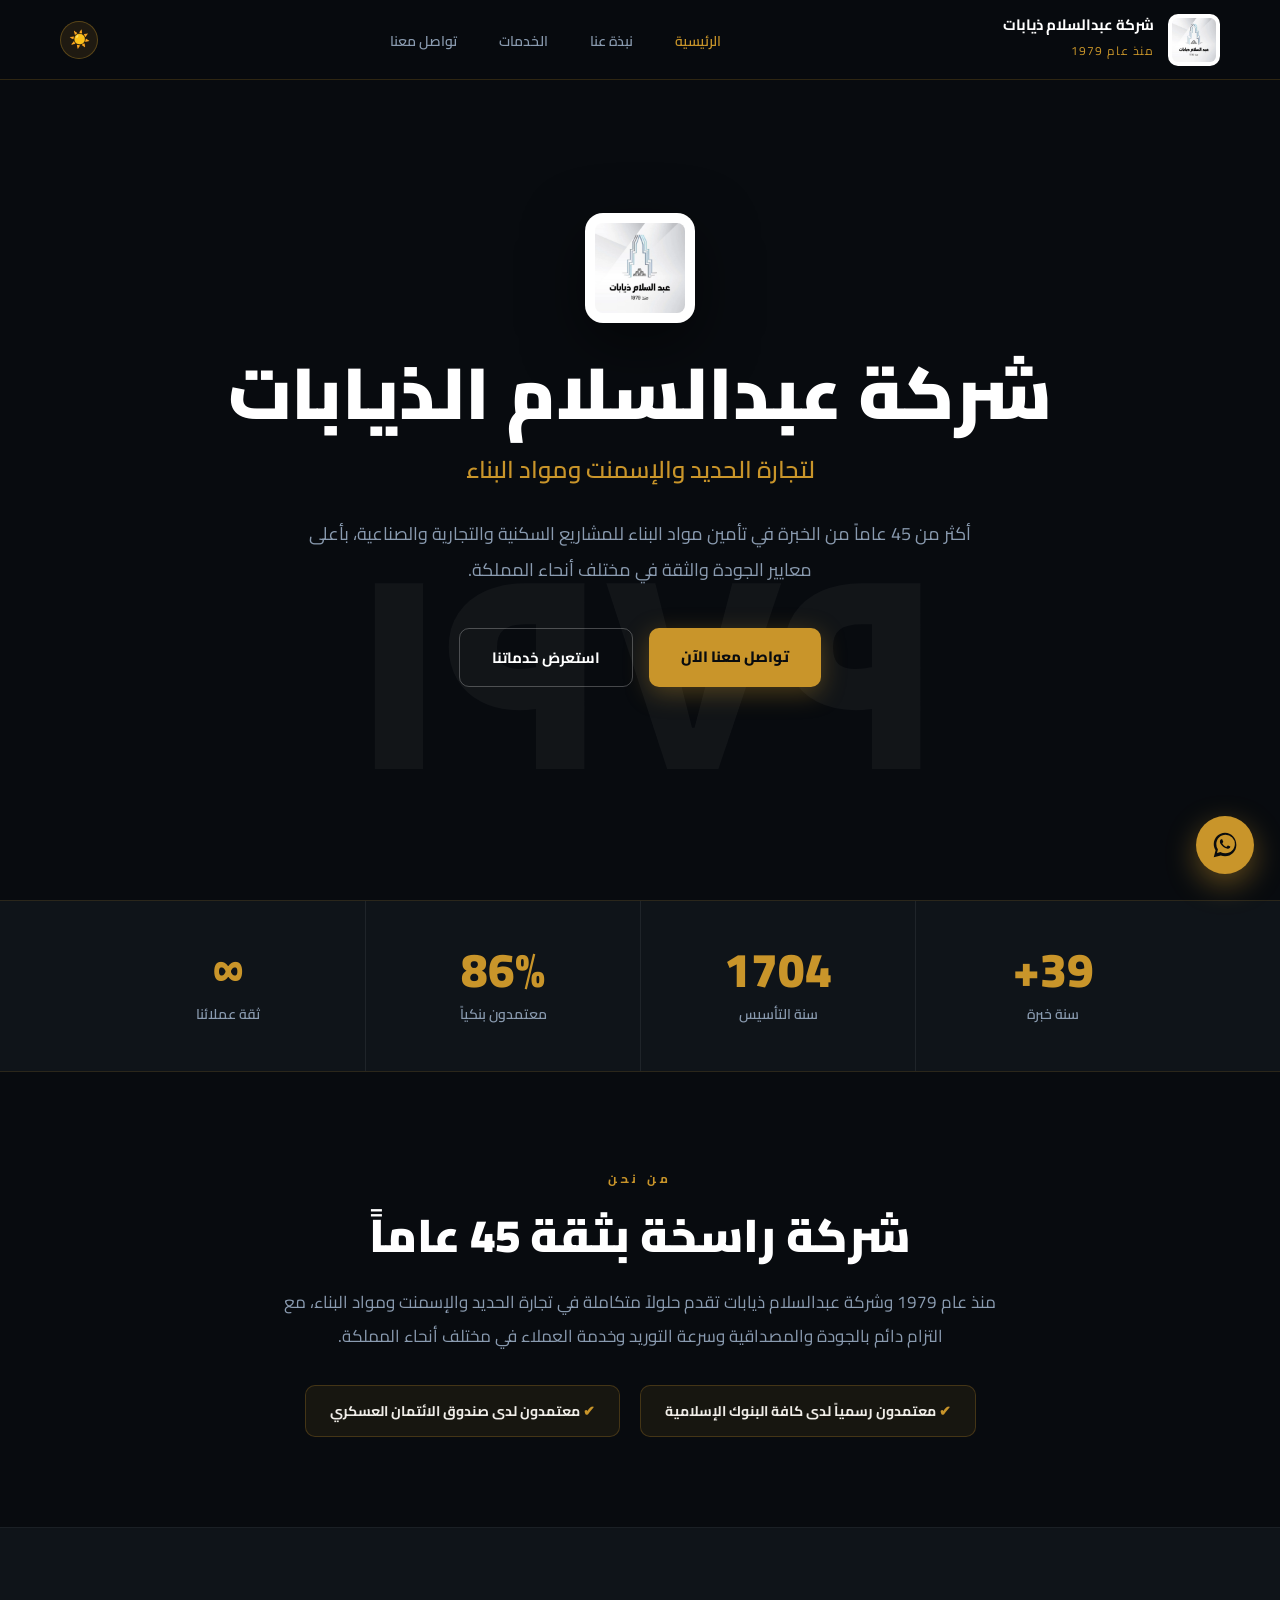
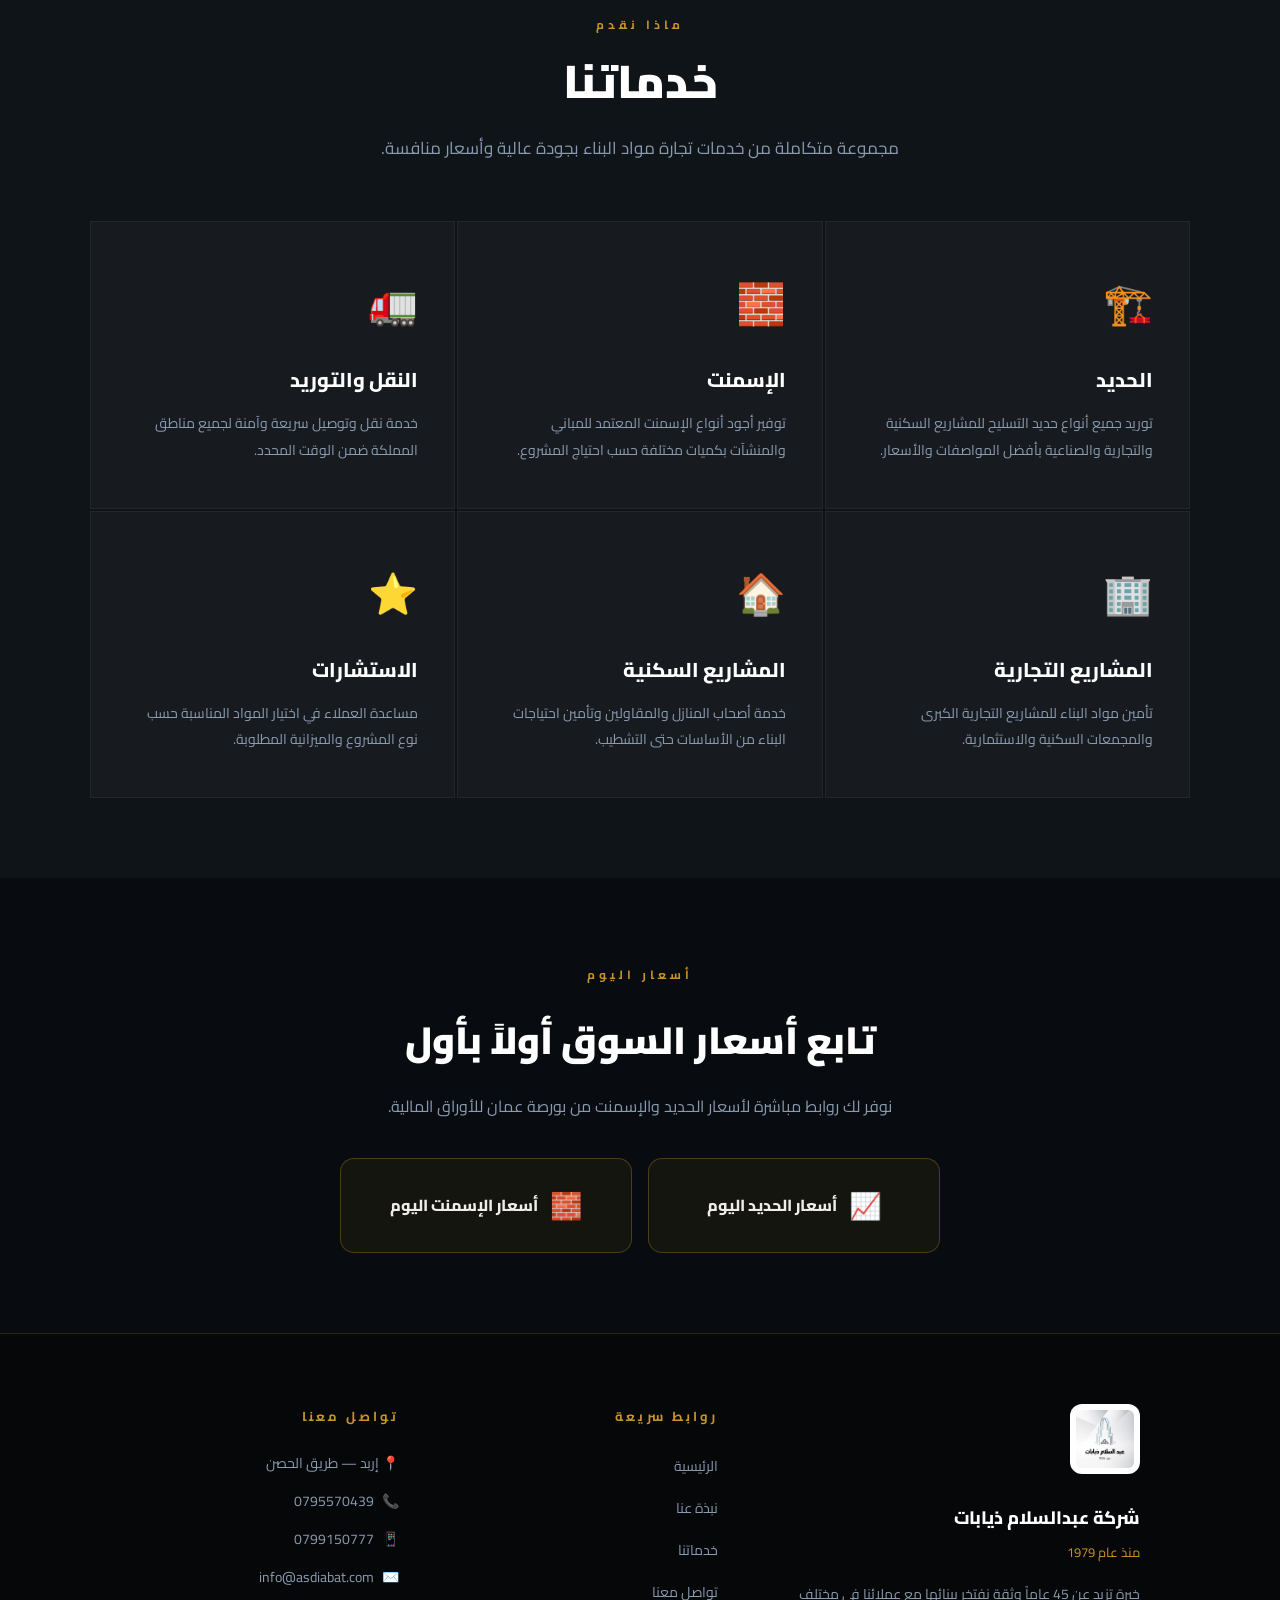
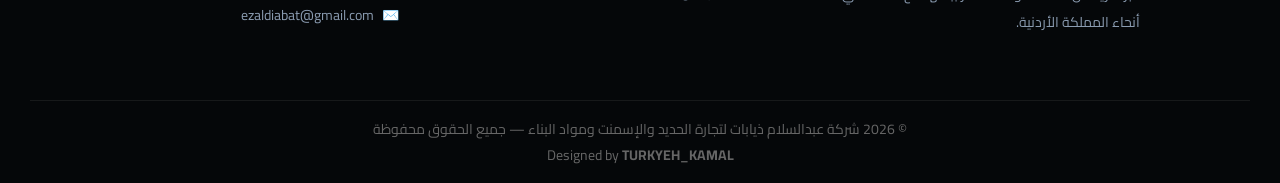
==== index.html @ f7966c8a "Update index.html" ====
<!DOCTYPE html>
<html lang="ar" dir="rtl">
<head>
  <meta charset="UTF-8">
<meta name="viewport" content="width=device-width, initial-scale=1.0">
<title>شركة عبدالسلام الذيابات لمواد البناء | إربد - الأردن</title>
<link href="https://fonts.googleapis.com/css2?family=Cairo:wght@400;600;700;900&display=swap" rel="stylesheet">

<style>
*, *::before, *::after {
  margin: 0; padding: 0; box-sizing: border-box;
}

:root {
  --black:   #080b0f;
  --dark:    #0f1419;
  --gold:    #c9952a;
  --gold-lt: #e0b44a;
  --steel:   #8a9bb0;
  --offwhite:#f0ede8;
  --white:   #ffffff;
}

html { scroll-behavior: smooth; }

body {
  background: var(--black);
  color: var(--offwhite);
  font-family: 'Cairo', Tahoma, sans-serif;
  overflow-x: hidden;
}

/* ─── NAVBAR ─── */
nav {
  position: fixed;
  top: 0; left: 0; right: 0;
  z-index: 100;
  display: flex;
  align-items: center;
  justify-content: space-between;
  padding: 0 60px;
  height: 80px;
  background: var(--nav-bg);
  backdrop-filter: blur(12px);
  border-bottom: 1px solid rgba(201,149,42,0.2);
  transition: background .3s;
}

.logo-wrap {
  display: flex;
  align-items: center;
  gap: 14px;
}

.logo-wrap img {
  width: 52px; height: 52px;
  border-radius: 10px;
  background: white;
  padding: 4px;
  object-fit: contain;
}

.logo-text h3 {
  font-size: 15px;
  font-weight: 700;
  color: var(--white);
  line-height: 1.2;
}

.logo-text span {
  font-size: 12px;
  color: var(--gold);
  letter-spacing: 1px;
}

.nav-menu {
  list-style: none;
  display: flex;
  gap: 6px;
}

.nav-menu a {
  color: var(--steel);
  text-decoration: none;
  font-size: 14px;
  font-weight: 600;
  padding: 8px 18px;
  border-radius: 6px;
  transition: .25s;
}

.nav-menu a:hover {
  color: var(--white);
  background: rgba(201,149,42,0.15);
}

/* ─── MOBILE NAV ─── */
@media (max-width: 900px) {
  nav {
    padding: 0 16px;
    height: 64px;
    flex-wrap: wrap;
    height: auto;
    padding-top: 10px;
    padding-bottom: 10px;
    gap: 0;
  }

  .logo-wrap img {
    width: 40px; height: 40px;
  }

  .logo-text h3 { font-size: 13px; }
  .logo-text span { font-size: 10px; }

  .nav-menu {
    width: 100%;
    display: flex;
    justify-content: center;
    gap: 0;
    padding: 8px 0 4px;
    border-top: 1px solid rgba(201,149,42,0.12);
    margin-top: 8px;
  }

  .nav-menu li {
    flex: 1;
    text-align: center;
  }

  .nav-menu a {
    display: block;
    font-size: 12px;
    font-weight: 700;
    padding: 7px 4px;
    border-radius: 8px;
    color: var(--steel);
  }

  .nav-menu a:hover,
  .nav-menu a.active {
    color: var(--gold);
    background: rgba(201,149,42,0.1);
  }
}

/* ─── HERO ─── */
.hero {
  position: relative;
  height: 100vh;
  min-height: 650px;
  display: flex;
  align-items: center;
  justify-content: center;
  text-align: center;
  overflow: hidden;
}

.hero-video {
  position: absolute;
  inset: 0;
  width: 100%; height: 100%;
  object-fit: cover;
  z-index: 1;
  pointer-events: none;
  filter: brightness(.45) saturate(.6);
}

.hero-overlay {
  position: absolute;
  inset: 0;
  z-index: 2;
  background:
    linear-gradient(to top, var(--black) 0%, transparent 45%),
    linear-gradient(to bottom, rgba(8,11,15,.5) 0%, transparent 30%);
}

.hero-watermark {
  position: absolute;
  z-index: 2;
  font-size: clamp(140px, 22vw, 320px);
  font-weight: 900;
  color: rgba(255,255,255,0.04);
  letter-spacing: -10px;
  user-select: none;
  bottom: -30px;
  left: 50%;
  transform: translateX(-50%);
  white-space: nowrap;
}

.hero-content {
  position: relative;
  z-index: 3;
  padding: 20px;
  max-width: 900px;
}

.hero-badge {
  display: inline-block;
  background: rgba(201,149,42,0.15);
  border: 1px solid rgba(201,149,42,0.4);
  color: var(--gold);
  font-size: 13px;
  font-weight: 700;
  letter-spacing: 3px;
  padding: 7px 22px;
  border-radius: 30px;
  margin-bottom: 28px;
  text-transform: uppercase;
}

.hero-logo {
  width: 110px;
  background: white;
  border-radius: 18px;
  padding: 10px;
  margin: 0 auto 30px;
  display: block;
  box-shadow: 0 20px 60px rgba(0,0,0,.5);
}

.hero h1 {
  font-size: clamp(36px, 6vw, 72px);
  font-weight: 900;
  color: var(--white);
  line-height: 1.1;
  margin-bottom: 14px;
}

.hero h2 {
  font-size: clamp(16px, 2.5vw, 24px);
  font-weight: 600;
  color: var(--gold);
  margin-bottom: 24px;
}

.hero p {
  font-size: clamp(15px, 1.8vw, 18px);
  line-height: 2;
  color: var(--steel);
  max-width: 680px;
  margin: 0 auto 40px;
}

.hero-btns {
  display: flex;
  justify-content: center;
  gap: 16px;
  flex-wrap: wrap;
}

.btn-primary {
  background: var(--gold);
  color: var(--black);
  text-decoration: none;
  font-size: 15px;
  font-weight: 800;
  padding: 14px 32px;
  border-radius: 10px;
  transition: .25s;
  box-shadow: 0 6px 24px rgba(201,149,42,.35);
}

.btn-primary:hover {
  background: var(--gold-lt);
  transform: translateY(-2px);
  box-shadow: 0 10px 32px rgba(201,149,42,.5);
}

.btn-outline {
  background: transparent;
  color: var(--white);
  border: 1.5px solid rgba(255,255,255,.25);
  text-decoration: none;
  font-size: 15px;
  font-weight: 700;
  padding: 14px 32px;
  border-radius: 10px;
  transition: .25s;
}

.btn-outline:hover {
  border-color: var(--gold);
  color: var(--gold);
  transform: translateY(-2px);
}

/* ─── STATS STRIP ─── */
.stats {
  background: var(--dark);
  border-top: 1px solid rgba(201,149,42,0.15);
  border-bottom: 1px solid rgba(201,149,42,0.15);
}

.stats-inner {
  max-width: 1100px;
  margin: 0 auto;
  display: grid;
  grid-template-columns: repeat(4, 1fr);
}

.stat-item {
  padding: 44px 20px;
  text-align: center;
  border-left: 1px solid rgba(255,255,255,0.07);
}

.stat-item:last-child { border-left: none; }

.stat-num {
  font-size: 48px;
  font-weight: 900;
  color: var(--gold);
  line-height: 1;
  margin-bottom: 8px;
}

.stat-label {
  font-size: 14px;
  color: var(--steel);
  font-weight: 600;
}

/* ─── ABOUT STRIP ─── */
.about-strip {
  max-width: 900px;
  margin: 90px auto;
  padding: 0 30px;
  text-align: center;
}

.section-eyebrow {
  display: inline-block;
  font-size: 12px;
  font-weight: 700;
  letter-spacing: 4px;
  color: var(--gold);
  text-transform: uppercase;
  margin-bottom: 18px;
}

.section-title {
  font-size: clamp(28px, 4vw, 46px);
  font-weight: 900;
  color: var(--white);
  line-height: 1.2;
  margin-bottom: 22px;
}

.section-body {
  font-size: 17px;
  line-height: 2;
  color: var(--steel);
  max-width: 720px;
  margin: 0 auto 32px;
}

.trust-badges {
  display: flex;
  justify-content: center;
  gap: 20px;
  flex-wrap: wrap;
  margin-top: 16px;
}

.trust-badge {
  background: rgba(201,149,42,0.08);
  border: 1px solid rgba(201,149,42,0.25);
  border-radius: 10px;
  padding: 12px 24px;
  font-size: 14px;
  font-weight: 700;
  color: var(--offwhite);
}

.trust-badge span { color: var(--gold); }

/* ─── SERVICES ─── */
.services {
  padding: 80px 30px;
  background: var(--dark);
  border-top: 1px solid rgba(255,255,255,0.05);
}

.services-inner {
  max-width: 1100px;
  margin: 0 auto;
}

.services-header {
  text-align: center;
  margin-bottom: 56px;
}

.services-grid {
  display: grid;
  grid-template-columns: repeat(3, 1fr);
  gap: 2px;
}

.service-card {
  background: rgba(255,255,255,0.03);
  padding: 44px 36px;
  transition: .3s;
  position: relative;
  overflow: hidden;
  border: 1px solid rgba(255,255,255,0.05);
}

.service-card::after {
  content: '';
  position: absolute;
  bottom: 0; left: 0; right: 0;
  height: 2px;
  background: var(--gold);
  transform: scaleX(0);
  transform-origin: right;
  transition: transform .3s;
}

.service-card:hover::after { transform: scaleX(1); transform-origin: left; }

.service-card:hover {
  background: rgba(201,149,42,0.06);
}

.service-icon {
  font-size: 40px;
  margin-bottom: 20px;
  display: block;
}

.service-card h3 {
  font-size: 20px;
  font-weight: 800;
  color: var(--white);
  margin-bottom: 12px;
}

.service-card p {
  font-size: 14px;
  line-height: 1.9;
  color: var(--steel);
}

/* ─── PRICES CTA ─── */
.prices-cta {
  max-width: 900px;
  margin: 80px auto;
  padding: 0 30px;
  text-align: center;
}

.prices-cta h2 {
  font-size: clamp(24px, 3.5vw, 38px);
  font-weight: 900;
  color: var(--white);
  margin-bottom: 14px;
}

.prices-cta p {
  font-size: 16px;
  color: var(--steel);
  margin-bottom: 36px;
  line-height: 2;
}

.prices-grid {
  display: grid;
  grid-template-columns: 1fr 1fr;
  gap: 16px;
  max-width: 600px;
  margin: 0 auto;
}

.price-card {
  display: flex;
  align-items: center;
  justify-content: center;
  gap: 12px;
  background: rgba(201,149,42,0.07);
  border: 1.5px solid rgba(201,149,42,0.3);
  border-radius: 14px;
  padding: 22px;
  text-decoration: none;
  color: var(--offwhite);
  font-size: 16px;
  font-weight: 800;
  transition: .25s;
}

.price-card:hover {
  background: var(--gold);
  color: var(--black);
  border-color: var(--gold);
  transform: translateY(-3px);
  box-shadow: 0 12px 40px rgba(201,149,42,.35);
}

.price-card .icon { font-size: 26px; }

/* ─── FOOTER ─── */
footer {
  background: var(--footer-bg);
  border-top: 1px solid rgba(201,149,42,0.2);
  padding: 70px 30px 0;
}

.footer-inner {
  max-width: 1000px;
  margin: 0 auto;
  display: grid;
  grid-template-columns: 1.4fr 1fr 1fr;
  gap: 60px;
  padding-bottom: 60px;
}

.footer-brand img {
  width: 70px;
  background: white;
  border-radius: 12px;
  padding: 6px;
  margin-bottom: 18px;
}

.footer-brand h3 {
  font-size: 18px;
  font-weight: 800;
  color: var(--white);
  margin-bottom: 6px;
}

.footer-brand .since {
  font-size: 13px;
  color: var(--gold);
  margin-bottom: 16px;
  display: block;
}

.footer-brand p {
  font-size: 14px;
  line-height: 2;
  color: var(--steel);
}

.footer-col h4 {
  font-size: 13px;
  font-weight: 700;
  letter-spacing: 3px;
  text-transform: uppercase;
  color: var(--gold);
  margin-bottom: 22px;
}

.footer-col ul { list-style: none; }

.footer-col ul li {
  margin-bottom: 12px;
}

.footer-col ul li a {
  color: var(--steel);
  text-decoration: none;
  font-size: 14px;
  transition: color .2s;
}

.footer-col ul li a:hover { color: var(--white); }

.footer-contact p {
  font-size: 14px;
  color: var(--steel);
  margin-bottom: 12px;
  display: flex;
  align-items: center;
  gap: 8px;
}

.footer-contact a {
  color: var(--steel);
  text-decoration: none;
  transition: color .2s;
}

.footer-contact a:hover { color: var(--gold); }

.footer-bottom {
  border-top: 1px solid rgba(255,255,255,0.07);
  padding: 22px 0;
  text-align: center;
  font-size: 13px;
  color: rgba(138,155,176,0.6);
}

/* ─── MOBILE ─── */
@media (max-width: 900px) {
  .hero { padding-top: 120px; min-height: 100svh; }

  .stats-inner { grid-template-columns: repeat(2, 1fr); }
  .stat-item { border-left: none; border-bottom: 1px solid rgba(255,255,255,0.07); }

  .services-grid { grid-template-columns: 1fr; gap: 1px; }
  .prices-grid { grid-template-columns: 1fr; }
  .footer-inner { grid-template-columns: 1fr; gap: 40px; }
  .hero-watermark { font-size: 120px; }
}

@media (max-width: 600px) {
  .stats-inner { grid-template-columns: 1fr 1fr; }
}
</style>
<meta name="description" content="شركة عبدالسلام الذيابات لمواد البناء - تجارة الحديد والإسمنت في إربد منذ 1979. أكثر من 45 عاماً من الخبرة والثقة في توريد مواد البناء لجميع أنحاء الأردن.">
<link rel="canonical" href="https://t-2008-t18.github.io/aldiabat.jo/">
<meta property="og:type" content="website">
<meta property="og:title" content="شركة عبدالسلام الذيابات لمواد البناء | إربد - الأردن">
<meta property="og:description" content="شركة عبدالسلام الذيابات لمواد البناء - تجارة الحديد والإسمنت في إربد منذ 1979. أكثر من 45 عاماً من الخبرة والثقة في توريد مواد البناء لجميع أنحاء الأردن.">
<meta property="og:image" content="https://t-2008-t18.github.io/aldiabat.jo/aldiabat.jpg">
<meta property="og:url" content="https://t-2008-t18.github.io/aldiabat.jo/">
<meta property="og:locale" content="ar_JO">
<meta name="twitter:card" content="summary">
<meta name="theme-color" content="#080b0f">
<link rel="icon" href="aldiabat.webp" type="image/webp">
<link rel="stylesheet" href="main.css">
<script>
(function(){
  var t = localStorage.getItem('aldiabat-theme') || 'dark';
  var L = {"--black":"#eae6dd","--dark":"#f6f4ef","--gold":"#a9761f","--gold-lt":"#8f6116","--steel":"#5a6b7e","--offwhite":"#171a1e","--white":"#0c0f12","--nav-bg":"rgba(255,255,255,.85)","--footer-bg":"#f0ede5"};
  var D = {"--black":"#080b0f","--dark":"#0f1419","--gold":"#c9952a","--gold-lt":"#e0b44a","--steel":"#8a9bb0","--offwhite":"#f0ede8","--white":"#ffffff","--nav-bg":"rgba(8,11,15,.92)","--footer-bg":"#050709"};
  var v = t === 'light' ? L : D;
  var root = document.documentElement;
  for (var k in v) root.style.setProperty(k, v[k]);
  root.setAttribute('data-theme', t);
})();
</script>
</head>
<body>
<div id="toast-stack"></div>


<!-- NAVBAR -->
<nav>
  <div class="logo-wrap">
    <img src="aldiabat.webp" onerror="this.onerror=null;this.src='aldiabat.jpg'" alt="شعار شركة عبدالسلام ذيابات">
    <div class="logo-text">
      <h3>شركة عبدالسلام ذيابات</h3>
      <span>منذ عام 1979</span>
    </div>
  </div>
  <button class="menu-toggle" aria-label="القائمة">☰</button>
  <ul class="nav-menu">
    <li><a href="index.html">الرئيسية</a></li>
    <li><a href="about.html">نبذة عنا</a></li>
    <li><a href="services.html">الخدمات</a></li>
    <li><a href="contact.html">تواصل معنا</a></li>
  </ul>
  <button class="theme-toggle" aria-label="تبديل الوضع">☀️</button>
</nav>

<!-- HERO -->
<section class="hero">
  <video autoplay muted loop playsinline class="hero-video">
    <source src="about2.mp4" type="video/mp4">
  </video>
  <div class="hero-overlay"></div>
  <div class="hero-watermark">١٩٧٩</div>

  <div class="hero-content">
    <img src="aldiabat.webp" onerror="this.onerror=null;this.src='aldiabat.jpg'" class="hero-logo" alt="شعار الشركة">
    <h1>شركة عبدالسلام الذيابات </h1>
    <h2>لتجارة الحديد والإسمنت ومواد البناء</h2>
    <p>
      أكثر من 45 عاماً من الخبرة في تأمين مواد البناء للمشاريع السكنية والتجارية والصناعية، بأعلى معايير الجودة والثقة في مختلف أنحاء المملكة.
    </p>
    <div class="hero-btns">
      <a href="contact.html" class="btn-primary">تواصل معنا الآن</a>
      <a href="services.html" class="btn-outline">استعرض خدماتنا</a>
    </div>
  </div>
</section>

<!-- STATS -->
<div class="stats">
  <div class="stats-inner">
    <div class="stat-item reveal">
      <div class="stat-num" data-count="45" data-suffix="+">0</div>
      <div class="stat-label">سنة خبرة</div>
    </div>
    <div class="stat-item reveal">
      <div class="stat-num" data-count="1979">0</div>
      <div class="stat-label">سنة التأسيس</div>
    </div>
    <div class="stat-item reveal">
      <div class="stat-num" data-count="100" data-suffix="%">0</div>
      <div class="stat-label">معتمدون بنكياً</div>
    </div>
    <div class="stat-item reveal">
      <div class="stat-num">∞</div>
      <div class="stat-label">ثقة عملائنا</div>
    </div>
  </div>
</div>

<!-- ABOUT -->
<section class="about-strip">
  <span class="section-eyebrow">من نحن</span>
  <h2 class="section-title">شركة راسخة بثقة 45 عاماً</h2>
  <p class="section-body">
    منذ عام 1979 وشركة عبدالسلام ذيابات تقدم حلولاً متكاملة في تجارة الحديد والإسمنت ومواد البناء، مع التزام دائم بالجودة والمصداقية وسرعة التوريد وخدمة العملاء في مختلف أنحاء المملكة.
  </p>
  <div class="trust-badges">
    <div class="trust-badge"><span>✔</span> معتمدون رسمياً لدى كافة البنوك الإسلامية</div>
    <div class="trust-badge"><span>✔</span> معتمدون لدى صندوق الائتمان العسكري</div>
  </div>
</section>

<!-- SERVICES -->
<section class="services">
  <div class="services-inner">
    <div class="services-header">
      <span class="section-eyebrow">ماذا نقدم</span>
      <h2 class="section-title">خدماتنا</h2>
      <p class="section-body" style="margin:0 auto">
        مجموعة متكاملة من خدمات تجارة مواد البناء بجودة عالية وأسعار منافسة.
      </p>
    </div>
    <div class="services-grid">
      <div class="service-card reveal">
        <span class="service-icon">🏗️</span>
        <h3>الحديد</h3>
        <p>توريد جميع أنواع حديد التسليح للمشاريع السكنية والتجارية والصناعية بأفضل المواصفات والأسعار.</p>
      </div>
      <div class="service-card reveal">
        <span class="service-icon">🧱</span>
        <h3>الإسمنت</h3>
        <p>توفير أجود أنواع الإسمنت المعتمد للمباني والمنشآت بكميات مختلفة حسب احتياج المشروع.</p>
      </div>
      <div class="service-card reveal">
        <span class="service-icon">🚛</span>
        <h3>النقل والتوريد</h3>
        <p>خدمة نقل وتوصيل سريعة وآمنة لجميع مناطق المملكة ضمن الوقت المحدد.</p>
      </div>
      <div class="service-card reveal">
        <span class="service-icon">🏢</span>
        <h3>المشاريع التجارية</h3>
        <p>تأمين مواد البناء للمشاريع التجارية الكبرى والمجمعات السكنية والاستثمارية.</p>
      </div>
      <div class="service-card reveal">
        <span class="service-icon">🏠</span>
        <h3>المشاريع السكنية</h3>
        <p>خدمة أصحاب المنازل والمقاولين وتأمين احتياجات البناء من الأساسات حتى التشطيب.</p>
      </div>
      <div class="service-card reveal">
        <span class="service-icon">⭐</span>
        <h3>الاستشارات</h3>
        <p>مساعدة العملاء في اختيار المواد المناسبة حسب نوع المشروع والميزانية المطلوبة.</p>
      </div>
    </div>
  </div>
</section>

<!-- PRICES CTA -->
<section class="prices-cta">
  <span class="section-eyebrow">أسعار اليوم</span>
  <h2>تابع أسعار السوق أولاً بأول</h2>
  <p>نوفر لك روابط مباشرة لأسعار الحديد والإسمنت من بورصة عمان للأوراق المالية.</p>
  <div class="prices-grid">
    <a href="https://www.ase.com.jo/ar/company_historical/JOST" target="_blank" class="price-card reveal">
      <span class="icon">📈</span>
      أسعار الحديد اليوم
    </a>
    <a href="https://www.ase.com.jo/ar/company_historical/JOCM" target="_blank" class="price-card reveal">
      <span class="icon">🧱</span>
      أسعار الإسمنت اليوم
    </a>
  </div>
</section>

<!-- FOOTER -->
<footer>
  <div class="footer-inner">
    <div class="footer-brand">
      <img src="aldiabat.webp" onerror="this.onerror=null;this.src='aldiabat.jpg'" loading="lazy" alt="شعار الشركة">
      <h3>شركة عبدالسلام ذيابات</h3>
      <span class="since">منذ عام 1979</span>
      <p>خبرة تزيد عن 45 عاماً وثقة نفتخر ببنائها مع عملائنا في مختلف أنحاء المملكة الأردنية.</p>
    </div>

    <div class="footer-col">
      <h4>روابط سريعة</h4>
      <ul>
        <li><a href="index.html">الرئيسية</a></li>
        <li><a href="about.html">نبذة عنا</a></li>
        <li><a href="services.html">خدماتنا</a></li>
        <li><a href="contact.html">تواصل معنا</a></li>
      </ul>
    </div>

    <div class="footer-col footer-contact">
      <h4>تواصل معنا</h4>
      <p>📍 إربد — طريق الحصن</p>
      <p>📞 <a href="tel:0795570439">0795570439</a></p>
      <p>📱 <a href="tel:0799150777">0799150777</a></p>
      <p>✉️ <a href="mailto:info@asdiabat.com">info@asdiabat.com</a></p>
      <p>✉️ <a href="mailto:ezaldiabat@gmail.com">ezaldiabat@gmail.com</a></p>
    </div>
  </div>

  <div class="footer-bottom" style="text-align:center; padding:15px; font-size:14px; color:#666;">
    © 2026 شركة عبدالسلام ذيابات لتجارة الحديد والإسمنت ومواد البناء — جميع الحقوق محفوظة  
    <br>
    Designed by <strong>TURKYEH_KAMAL</strong>
  </div>
</footer>

<script>
  // Mark active nav link
  document.querySelectorAll('.nav-menu a').forEach(a => {
    if (a.getAttribute('href') === 'index.html' || a.getAttribute('href') === './') {
      a.classList.add('active');
      a.style.color = 'var(--gold)';
    }
  });
</script>
<button id="back-to-top" aria-label="العودة للأعلى" title="العودة للأعلى">↑</button>
<a href="https://wa.me/962799150777" target="_blank" class="whatsapp-float" aria-label="تواصل عبر واتساب" title="تواصل عبر واتساب"><svg viewBox="0 0 32 32" width="30" height="30" fill="currentColor" aria-hidden="true"><path d="M16.04 3C9.37 3 4 8.37 4 15.04c0 2.43.71 4.7 1.94 6.6L4 29l7.56-1.9a11.9 11.9 0 0 0 4.48.87h.01c6.67 0 12.04-5.37 12.04-12.04C28.09 8.37 22.71 3 16.04 3zm0 21.9c-1.6 0-3.13-.43-4.46-1.23l-.32-.19-3.78.95.97-3.73-.21-.34a9.85 9.85 0 0 1-1.51-5.32c0-5.46 4.44-9.9 9.9-9.9a9.84 9.84 0 0 1 9.9 9.9c0 5.46-4.45 9.86-9.9 9.86zm5.43-7.4c-.3-.15-1.76-.87-2.03-.97-.27-.1-.47-.15-.67.15-.2.3-.77.97-.94 1.17-.17.2-.35.22-.65.07-.3-.15-1.25-.46-2.38-1.47-.88-.78-1.47-1.75-1.64-2.05-.17-.3-.02-.47.13-.62.15-.15.3-.36.45-.55.15-.2.2-.34.3-.55.1-.2.05-.4-.03-.55-.08-.15-.55-1.32-.75-1.8-.2-.46-.4-.4-.55-.4-.15 0-.32-.02-.5-.02-.17 0-.45.07-.7.34-.25.27-.95.93-.95 2.24 0 1.32.97 2.6 1.1 2.78.13.17 1.85 2.84 4.6 3.97 2.32.95 2.8.77 3.3.7.5-.07 1.6-.65 1.83-1.3.22-.62.22-1.15.15-1.3-.07-.13-.27-.2-.57-.34z"/></svg></a>
<script src="main.js" defer></script>
</body>
</html>
---- main.css ----
/* ============================================================
   AlDiabat.jo — Shared enhancements (theme, UX, motion)
   ============================================================ */

/* ---------- Theme transition ---------- */
html, body, nav, footer, .hero, .service-card, .price-card, .contact-btn,
.stat-card, .project-card, .value-card, .timeline-item, .service-block,
.process-step, .contact-box, .social-box {
  transition: background-color .35s ease, color .35s ease, border-color .35s ease;
}

/* ---------- Theme Toggle Button ---------- */
.theme-toggle {
  width: 38px; height: 38px;
  border-radius: 50%;
  border: 1px solid rgba(201,149,42,.35);
  background: rgba(201,149,42,.12);
  color: var(--gold, #c9952a);
  font-size: 17px;
  display: flex; align-items: center; justify-content: center;
  cursor: pointer;
  margin-inline-start: 10px;
  flex-shrink: 0;
  transition: .25s;
}
.theme-toggle:hover { background: var(--gold, #c9952a); color: #08090b; transform: translateY(-2px) rotate(15deg); }

/* ---------- Mobile Hamburger ---------- */
.menu-toggle {
  display: none;
  width: 42px; height: 42px;
  border-radius: 10px;
  border: 1px solid rgba(201,149,42,.3);
  background: rgba(201,149,42,.08);
  color: var(--gold, #c9952a);
  font-size: 19px;
  align-items: center; justify-content: center;
  cursor: pointer;
  flex-shrink: 0;
}
.nav-right { display: flex; align-items: center; gap: 4px; }

@media (max-width: 900px) {
  .menu-toggle { display: flex; }
  .nav-menu {
    display: none !important;
    flex-direction: column;
    width: 100%;
    gap: 4px !important;
  }
  .nav-menu.open { display: flex !important; }
  .nav-menu li { flex: none !important; }
  .nav-menu a {
    display: block;
    padding: 14px 10px !important;
    font-size: 15px !important;
    min-height: 44px;
  }
}

/* ---------- Back to Top ---------- */
#back-to-top {
  position: fixed;
  bottom: 26px; left: 26px;
  z-index: 900;
  width: 48px; height: 48px;
  border-radius: 50%;
  background: var(--gold, #c9952a);
  color: #0a0c0e;
  border: none;
  font-size: 20px;
  display: flex; align-items: center; justify-content: center;
  cursor: pointer;
  box-shadow: 0 10px 28px rgba(201,149,42,.4);
  opacity: 0; visibility: hidden; transform: translateY(14px);
  transition: .3s;
}
#back-to-top.show { opacity: 1; visibility: visible; transform: translateY(0); }
#back-to-top:hover { background: var(--gold-lt, #e0b44a); transform: translateY(-3px); }

/* ---------- Floating WhatsApp ---------- */
.whatsapp-float {
  position: fixed;
  bottom: 26px; right: 26px;
  z-index: 900;
  width: 58px; height: 58px;
  border-radius: 50%;
  background: var(--gold, #c9952a);
  display: flex; align-items: center; justify-content: center;
  color: #0a0c0e; font-size: 28px;
  text-decoration: none;
  box-shadow: 0 10px 30px rgba(201,149,42,.45);
  animation: wa-pulse 2.4s infinite;
}
.whatsapp-float svg { width: 30px; height: 30px; }
.whatsapp-float:hover { background: var(--gold-lt, #e0b44a); transform: translateY(-3px); }
@keyframes wa-pulse {
  0% { box-shadow: 0 0 0 0 rgba(201,149,42,.55); }
  70% { box-shadow: 0 0 0 14px rgba(201,149,42,0); }
  100% { box-shadow: 0 0 0 0 rgba(201,149,42,0); }
}

@media (max-width: 600px) {
  .whatsapp-float { width: 50px; height: 50px; font-size: 24px; bottom: 18px; right: 18px; }
  #back-to-top { width: 42px; height: 42px; bottom: 18px; left: 18px; font-size: 17px; }
}

/* ---------- Toast Notifications ---------- */
#toast-stack {
  position: fixed;
  top: 96px; left: 50%;
  transform: translateX(-50%);
  z-index: 99998;
  display: flex; flex-direction: column; gap: 10px;
  width: min(420px, 90vw);
}
.toast {
  background: #11151c;
  border: 1px solid rgba(201,149,42,.4);
  border-right: 4px solid var(--gold, #c9952a);
  color: #f0ede8;
  padding: 14px 18px;
  border-radius: 12px;
  font-size: 14px;
  font-weight: 600;
  display: flex; align-items: center; gap: 10px;
  box-shadow: 0 16px 40px rgba(0,0,0,.4);
  opacity: 0; transform: translateY(-14px);
  animation: toast-in .35s forwards;
}
.toast.error { border-right-color: #e25555; }
.toast .toast-icon { font-size: 18px; }
@keyframes toast-in { to { opacity: 1; transform: translateY(0); } }
.toast.hide { animation: toast-out .35s forwards; }
@keyframes toast-out { to { opacity: 0; transform: translateY(-14px); } }

/* ---------- Scroll Reveal Animations ---------- */
.reveal {
  opacity: 0;
  transform: translateY(28px);
  transition: opacity .7s ease, transform .7s ease;
}
.reveal.active { opacity: 1; transform: translateY(0); }
.reveal-scale { opacity: 0; transform: scale(.92); transition: opacity .6s ease, transform .6s ease; }
.reveal-scale.active { opacity: 1; transform: scale(1); }

@media (prefers-reduced-motion: reduce) {
  .reveal, .reveal-scale { opacity: 1 !important; transform: none !important; transition: none !important; }
}

/* ---------- Contact Form ---------- */
.inquiry-form { display: grid; gap: 16px; }
.inquiry-form .row2 { display: grid; grid-template-columns: 1fr 1fr; gap: 16px; }
.inquiry-form label { font-size: 13px; font-weight: 700; color: var(--steel,#8a9bb0); margin-bottom: 6px; display: block; }
.inquiry-form input, .inquiry-form textarea {
  width: 100%;
  background: rgba(255,255,255,.04);
  border: 1px solid rgba(255,255,255,.12);
  border-radius: 10px;
  padding: 13px 16px;
  color: var(--offwhite,#f0ede8);
  font-family: inherit;
  font-size: 14px;
  min-height: 48px;
}
.inquiry-form textarea { min-height: 110px; resize: vertical; }
.inquiry-form input:focus, .inquiry-form textarea:focus {
  outline: none; border-color: var(--gold,#c9952a); background: rgba(201,149,42,.06);
}
.inquiry-form button {
  background: var(--gold,#c9952a); color: #0a0c0e; border: none;
  font-weight: 800; font-size: 15px; padding: 15px 30px;
  border-radius: 10px; cursor: pointer; transition: .25s; min-height: 48px;
}
.inquiry-form button:hover { background: var(--gold-lt,#e0b44a); transform: translateY(-2px); }
@media (max-width: 600px) { .inquiry-form .row2 { grid-template-columns: 1fr; } }

/* ---------- Animated counters ready state ---------- */
[data-count] { font-variant-numeric: tabular-nums; }

/* ---------- Clean, on-brand focus style (no ugly default outline box) ---------- */
a, button {
  -webkit-tap-highlight-color: transparent;
}
a:focus-visible, button:focus-visible {
  outline: 2px solid var(--gold, #c9952a);
  outline-offset: 3px;
  border-radius: 6px;
}

/* ---------- Bigger touch targets on mobile ---------- */
@media (max-width: 600px) {
  .btn-primary, .btn-outline, .cta-btn, .price-card, .contact-btn {
    min-height: 48px;
  }
  .btn-primary, .btn-outline, .cta-btn { padding: 16px 28px !important; }
  .social-links a { min-height: 48px; }
}
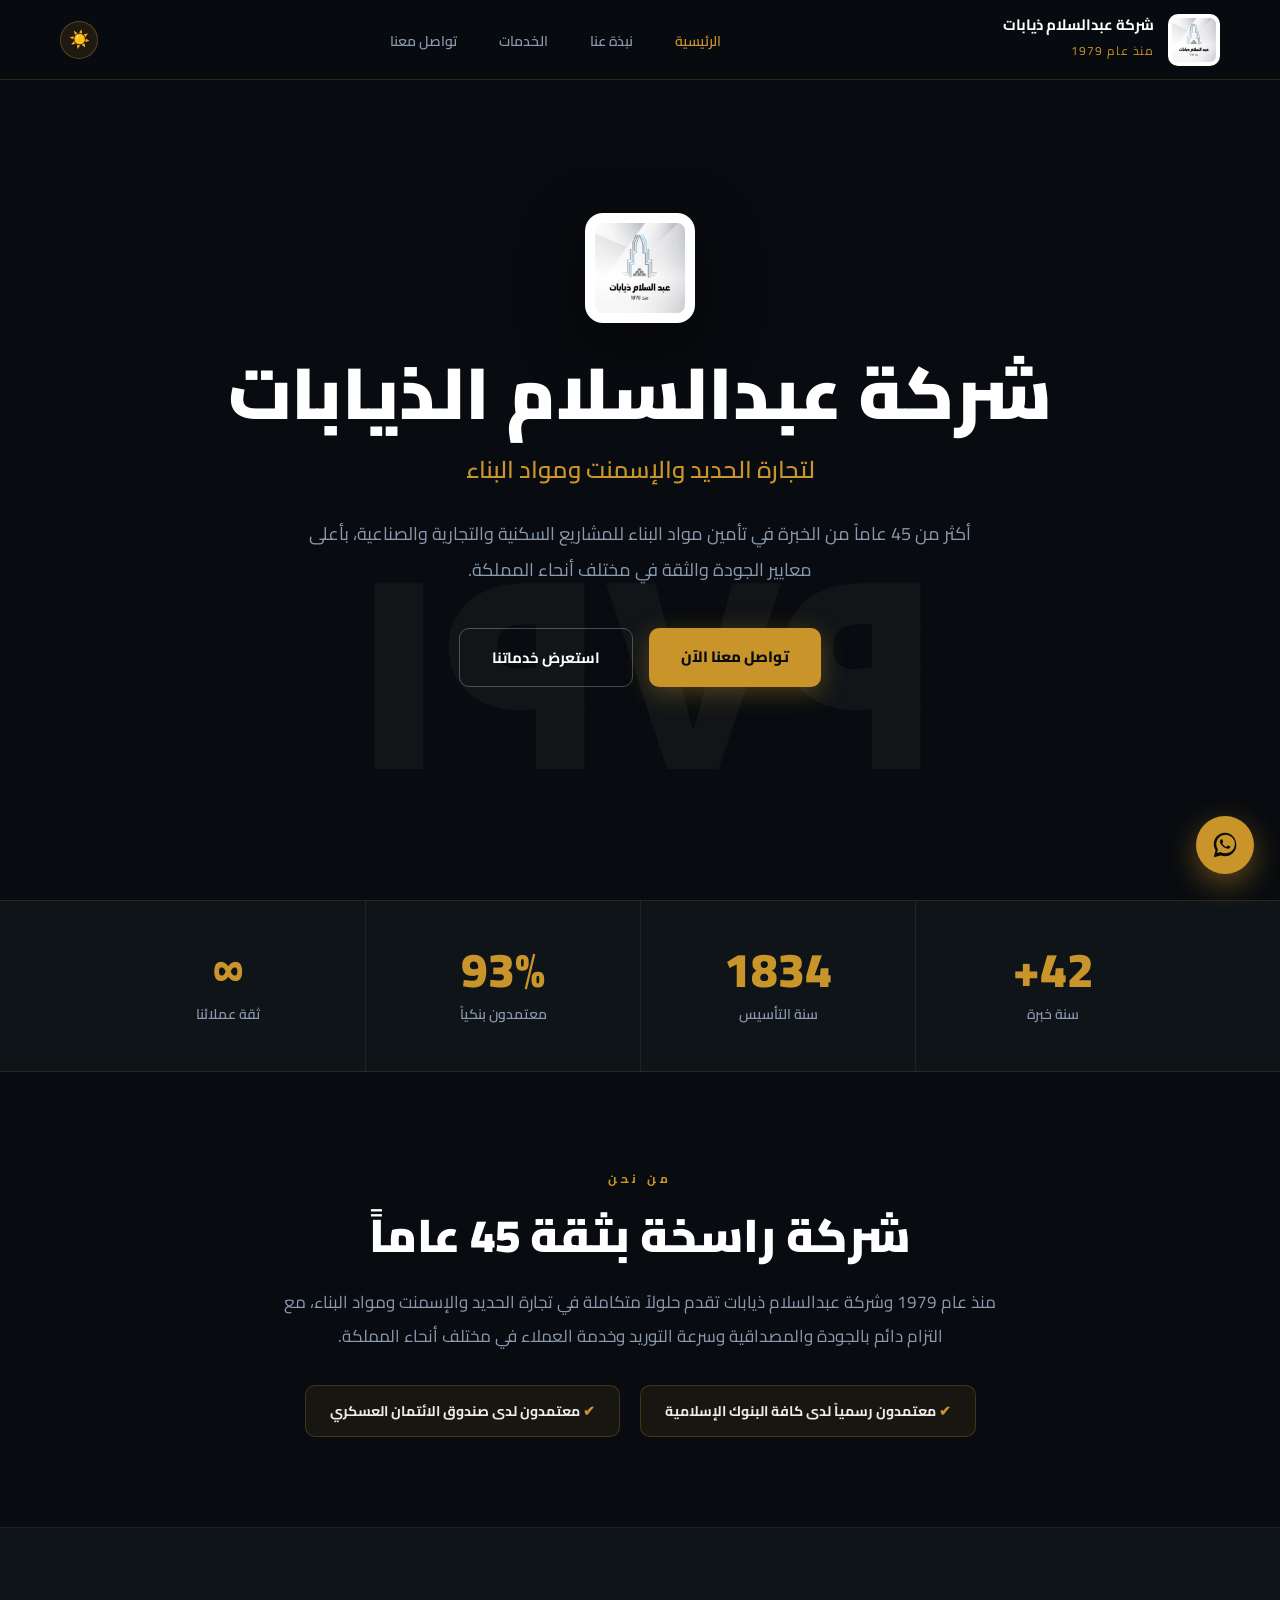
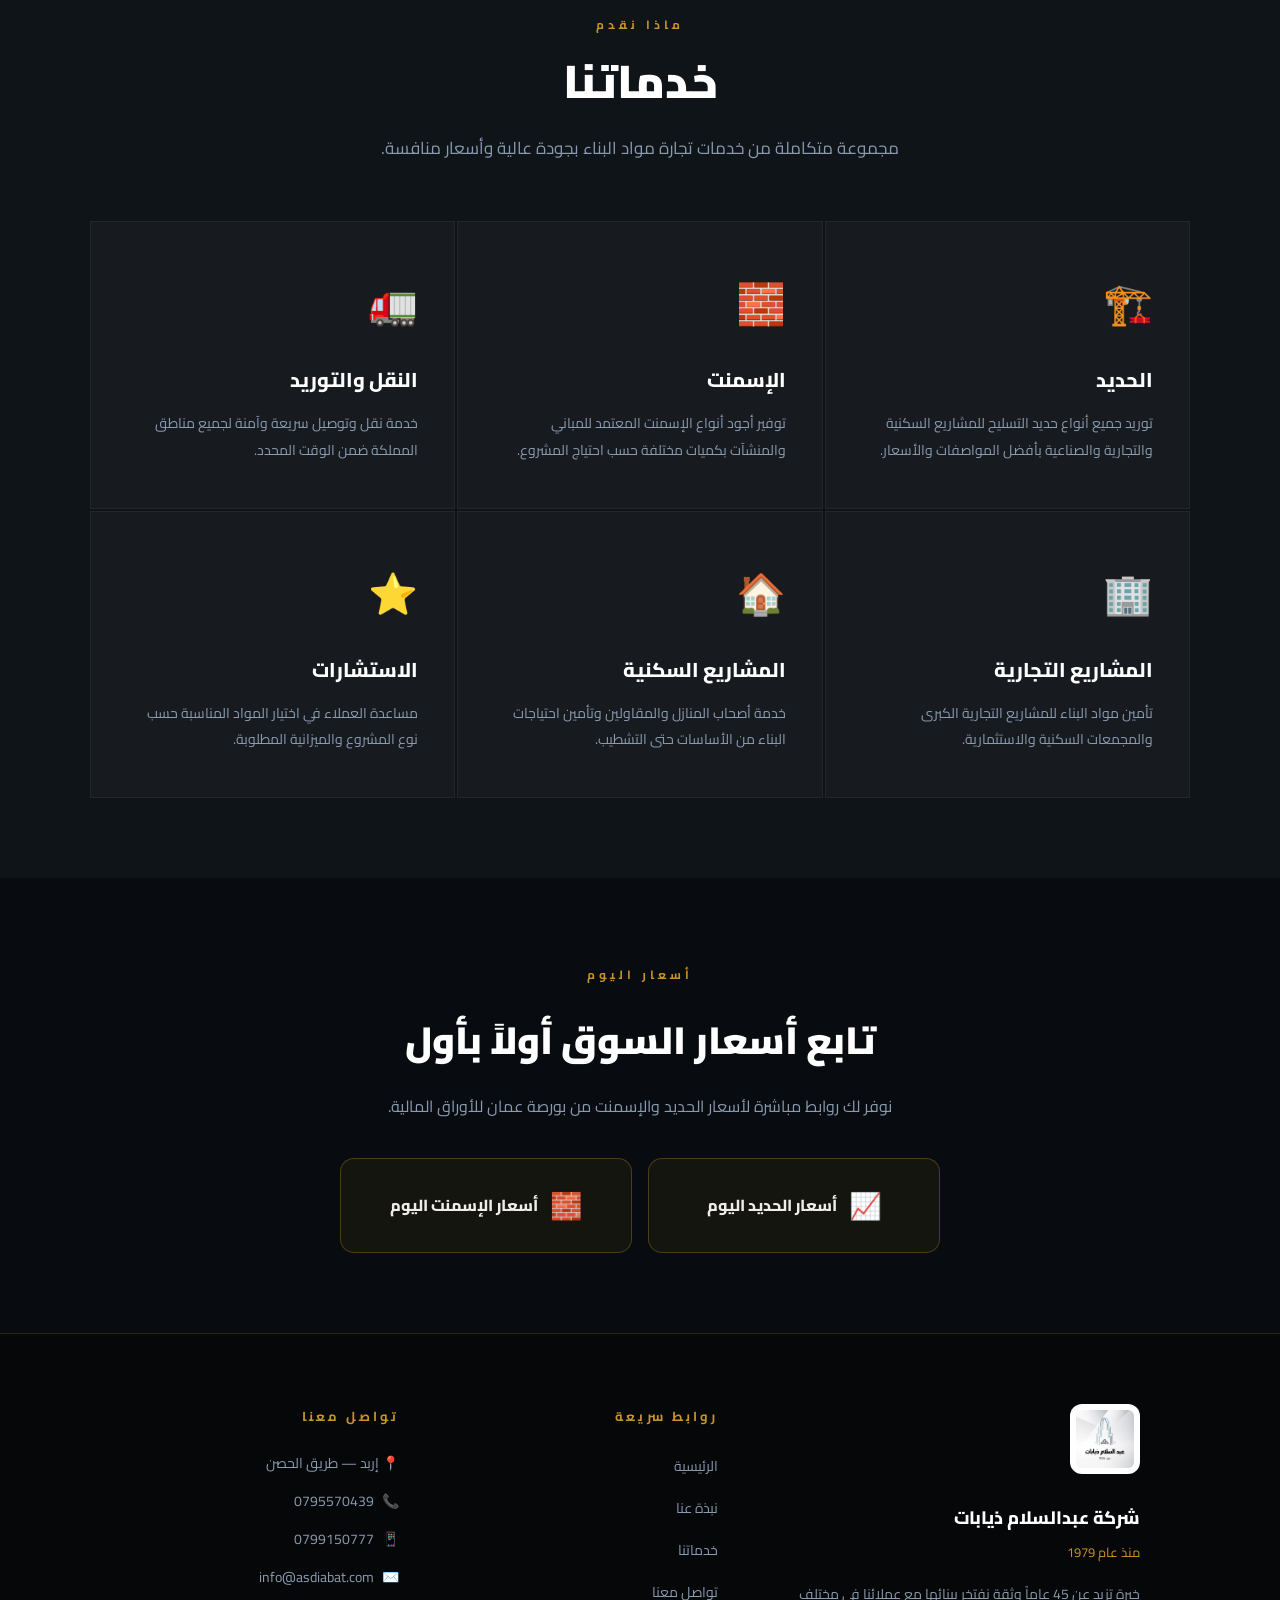
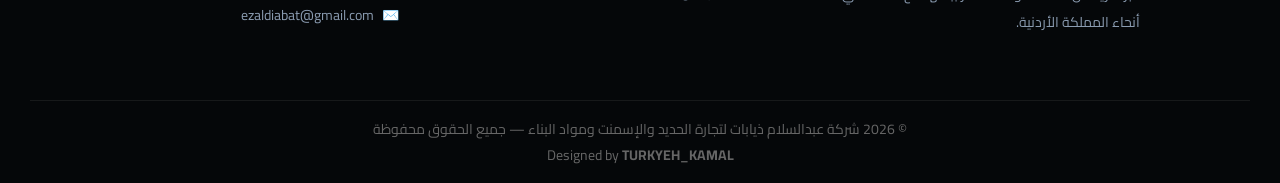
==== commit 07d9750a: "Update index.html" ====
--- a/index.html
+++ b/index.html
@@ -620,7 +620,10 @@
 <meta property="og:locale" content="ar_JO">
 <meta name="twitter:card" content="summary">
 <meta name="theme-color" content="#080b0f">
-<link rel="icon" href="aldiabat.webp" type="image/webp">
+<link rel="icon" type="image/png" sizes="32x32" href="favicon-32.png">
+<link rel="icon" type="image/png" sizes="192x192" href="favicon-192.png">
+<link rel="icon" type="image/png" sizes="512x512" href="favicon-512.png">
+<link rel="apple-touch-icon" sizes="180x180" href="favicon-180.png">
 <link rel="stylesheet" href="main.css">
 <script>
 (function(){
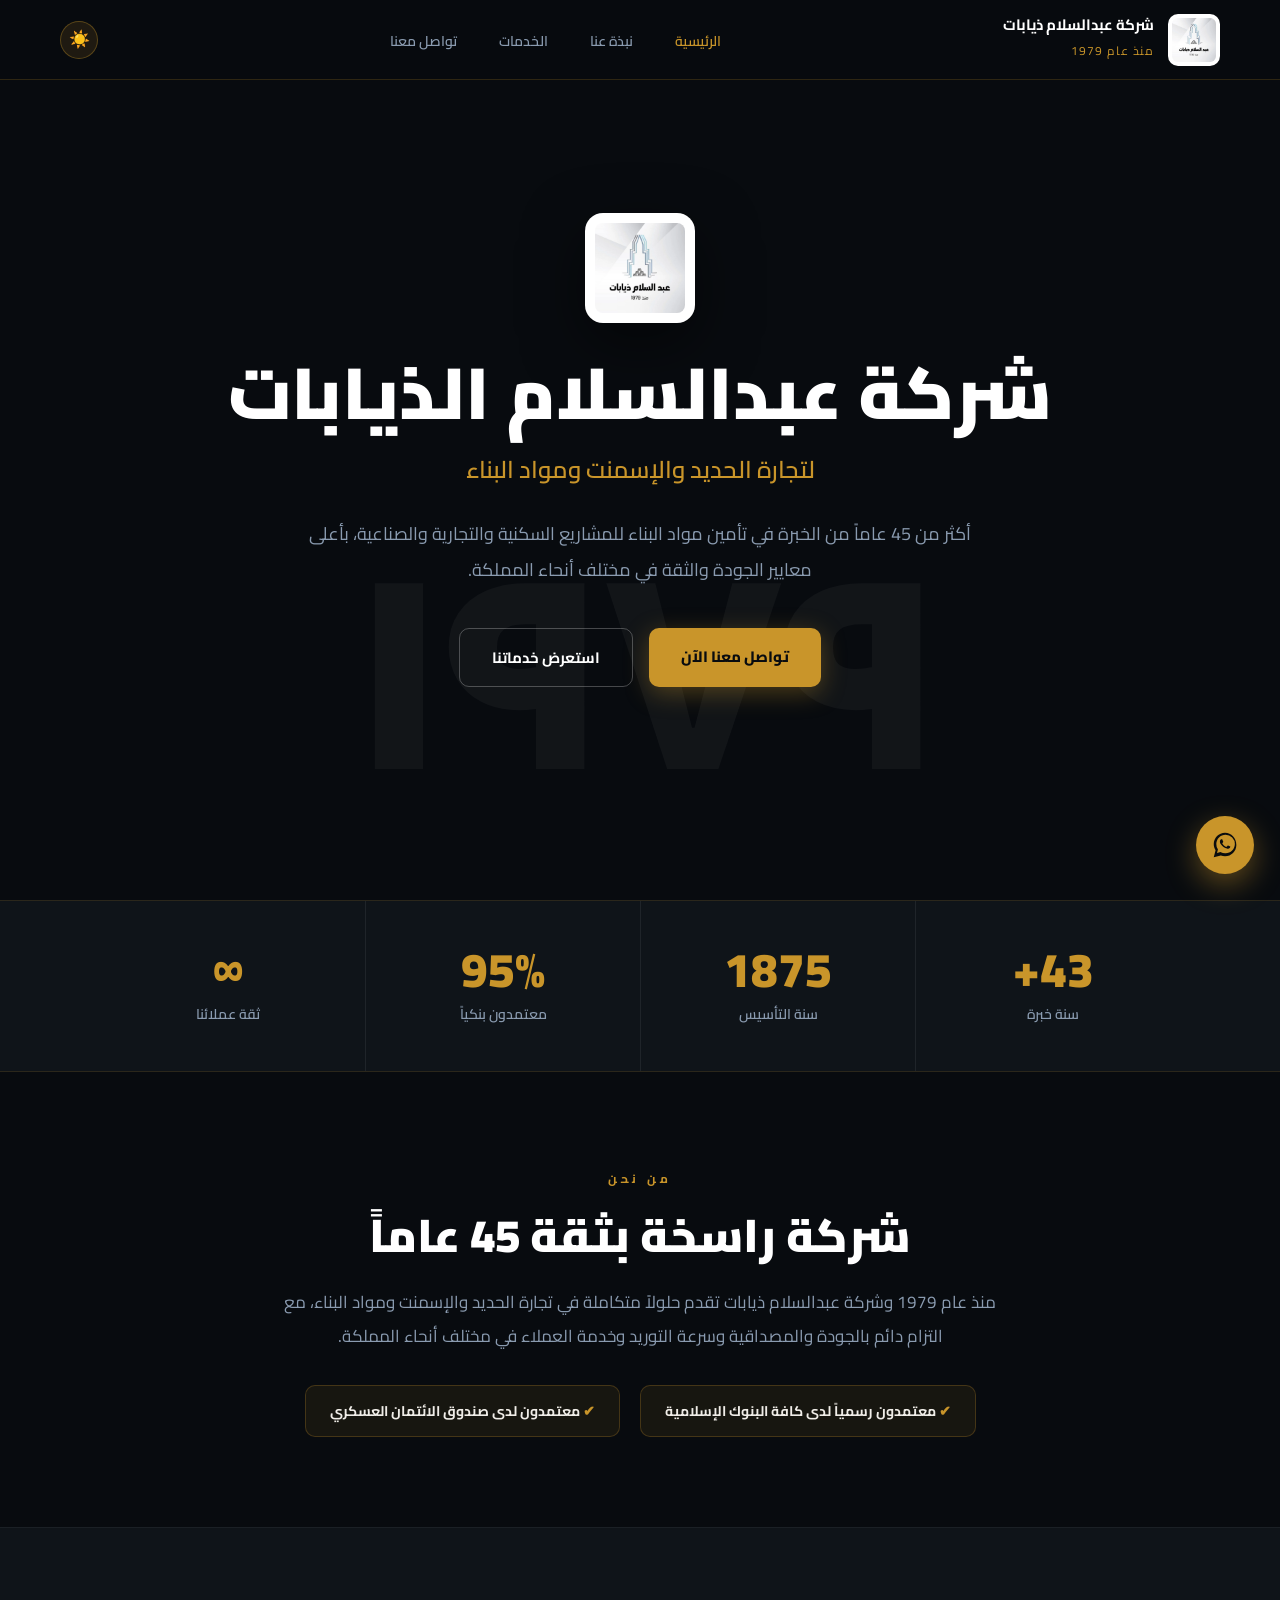
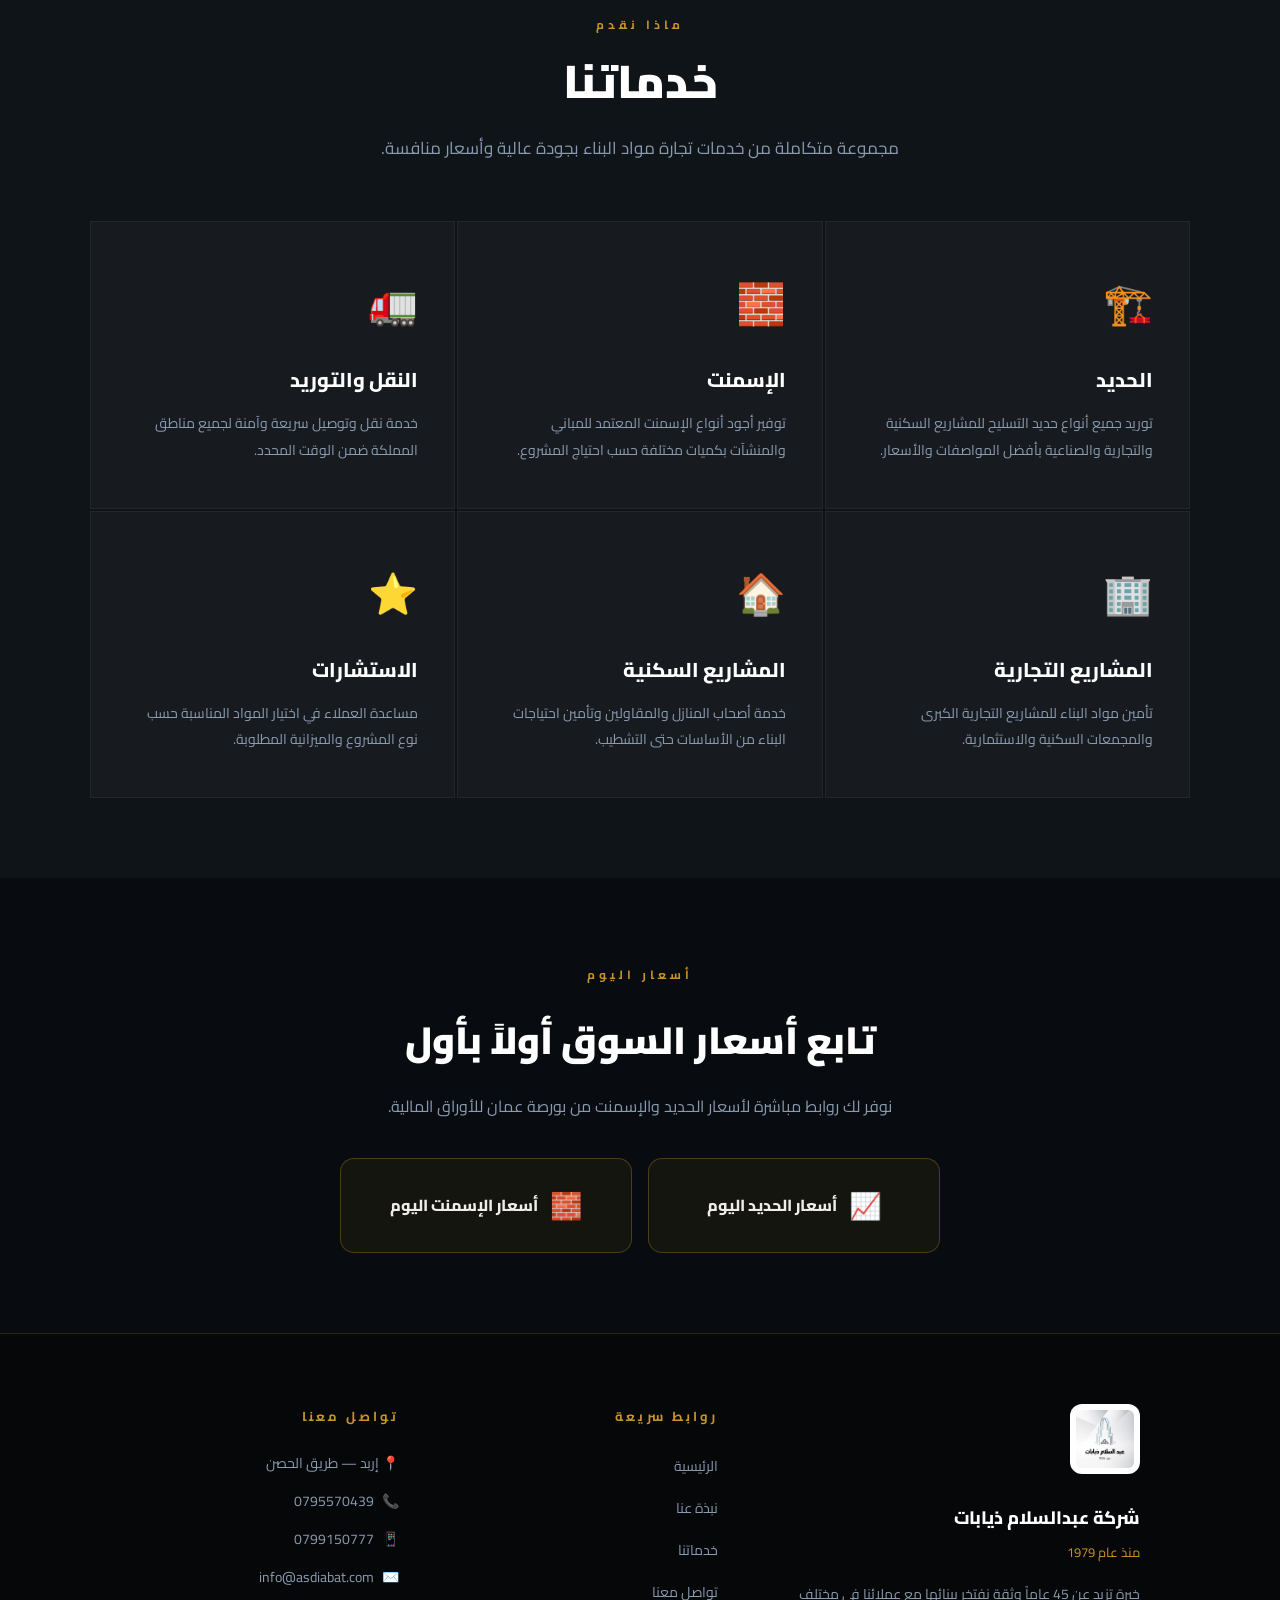
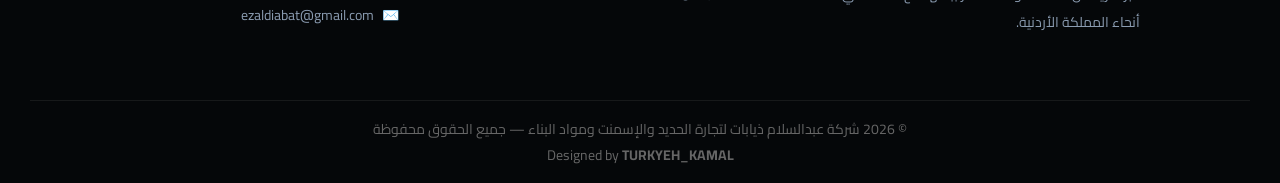
==== commit 009ea4ff: "Update index.html" ====
--- a/index.html
+++ b/index.html
@@ -3,7 +3,9 @@
 <head>
   <meta charset="UTF-8">
 <meta name="viewport" content="width=device-width, initial-scale=1.0">
-<title>شركة عبدالسلام الذيابات لمواد البناء | إربد - الأردن</title>
+<title>شركة عبدالسلام الذيابات لتجارة مواد البناء
+ \aldiabat.jo
+</title>
 <link href="https://fonts.googleapis.com/css2?family=Cairo:wght@400;600;700;900&display=swap" rel="stylesheet">
 
 <style>
@@ -610,8 +612,9 @@
   .stats-inner { grid-template-columns: 1fr 1fr; }
 }
 </style>
-<meta name="description" content="شركة عبدالسلام الذيابات لمواد البناء - تجارة الحديد والإسمنت في إربد منذ 1979. أكثر من 45 عاماً من الخبرة والثقة في توريد مواد البناء لجميع أنحاء الأردن.">
-<link rel="canonical" href="https://t-2008-t18.github.io/aldiabat.jo/">
+<meta name="description" content="شركة عبدالسلام الذيابات لمواد البناء في إربد منذ عام 1979. نوفر الحديد والإسمنت ومواد البناء بأعلى جودة وخدمة في الأردن."><link rel="canonical" href="https://t-2008-t18.github.io/aldiabat.jo/">
+  <meta name="application-name" content="شركة عبدالسلام الذيابات">
+<meta name="apple-mobile-web-app-title" content="الذيابات">
 <meta property="og:type" content="website">
 <meta property="og:title" content="شركة عبدالسلام الذيابات لمواد البناء | إربد - الأردن">
 <meta property="og:description" content="شركة عبدالسلام الذيابات لمواد البناء - تجارة الحديد والإسمنت في إربد منذ 1979. أكثر من 45 عاماً من الخبرة والثقة في توريد مواد البناء لجميع أنحاء الأردن.">
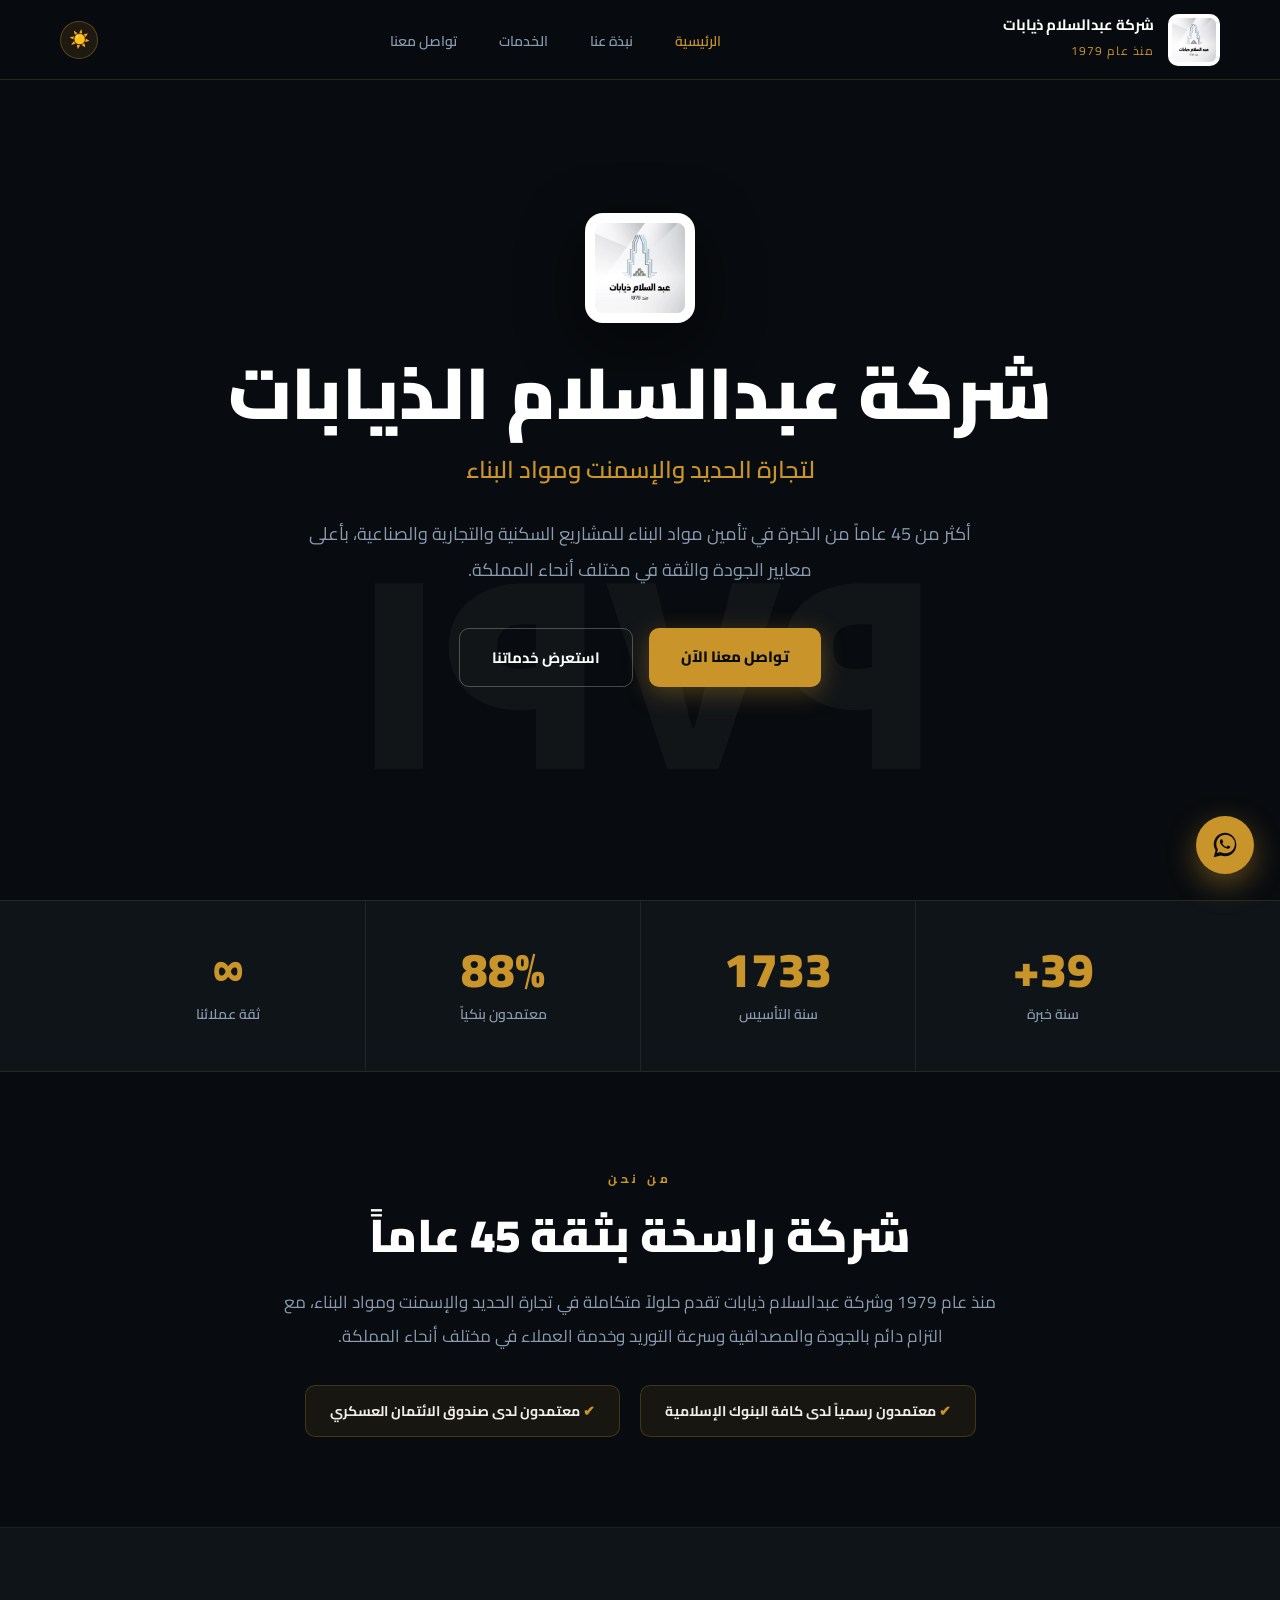
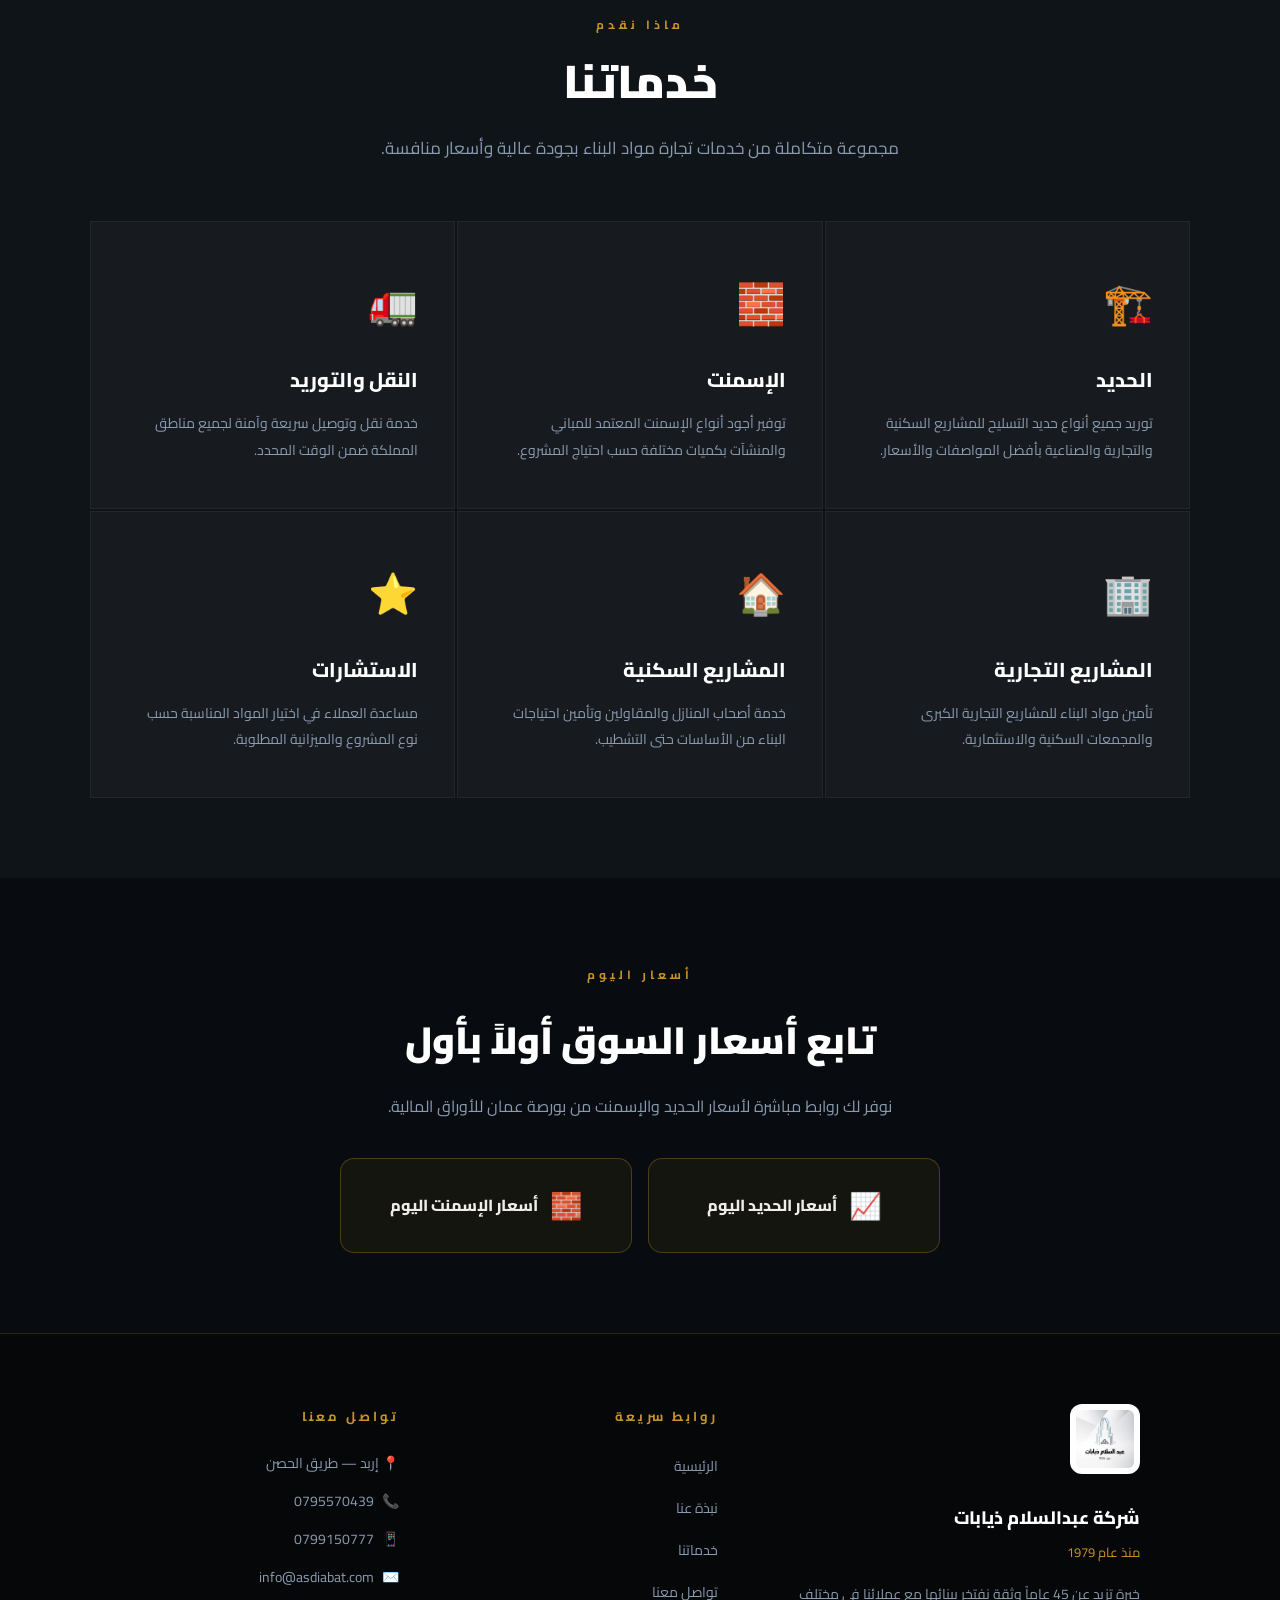
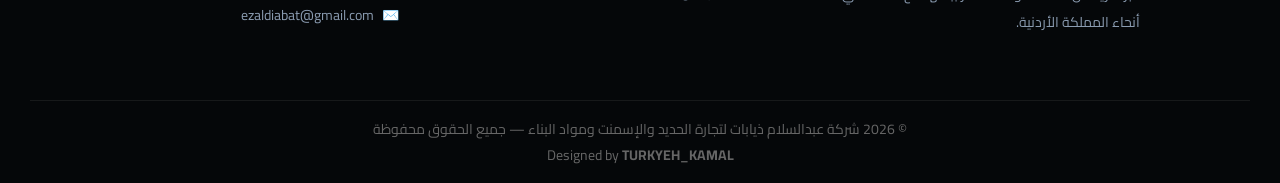
==== commit f610c5c8: "Update index.html" ====
--- a/index.html
+++ b/index.html
@@ -3,8 +3,8 @@
 <head>
   <meta charset="UTF-8">
 <meta name="viewport" content="width=device-width, initial-scale=1.0">
-<title>شركة عبدالسلام الذيابات لتجارة مواد البناء
- \aldiabat.jo
+<title>شركة عبد السلام الذيابات لتجارة مواد البناء
+
 </title>
 <link href="https://fonts.googleapis.com/css2?family=Cairo:wght@400;600;700;900&display=swap" rel="stylesheet">
 
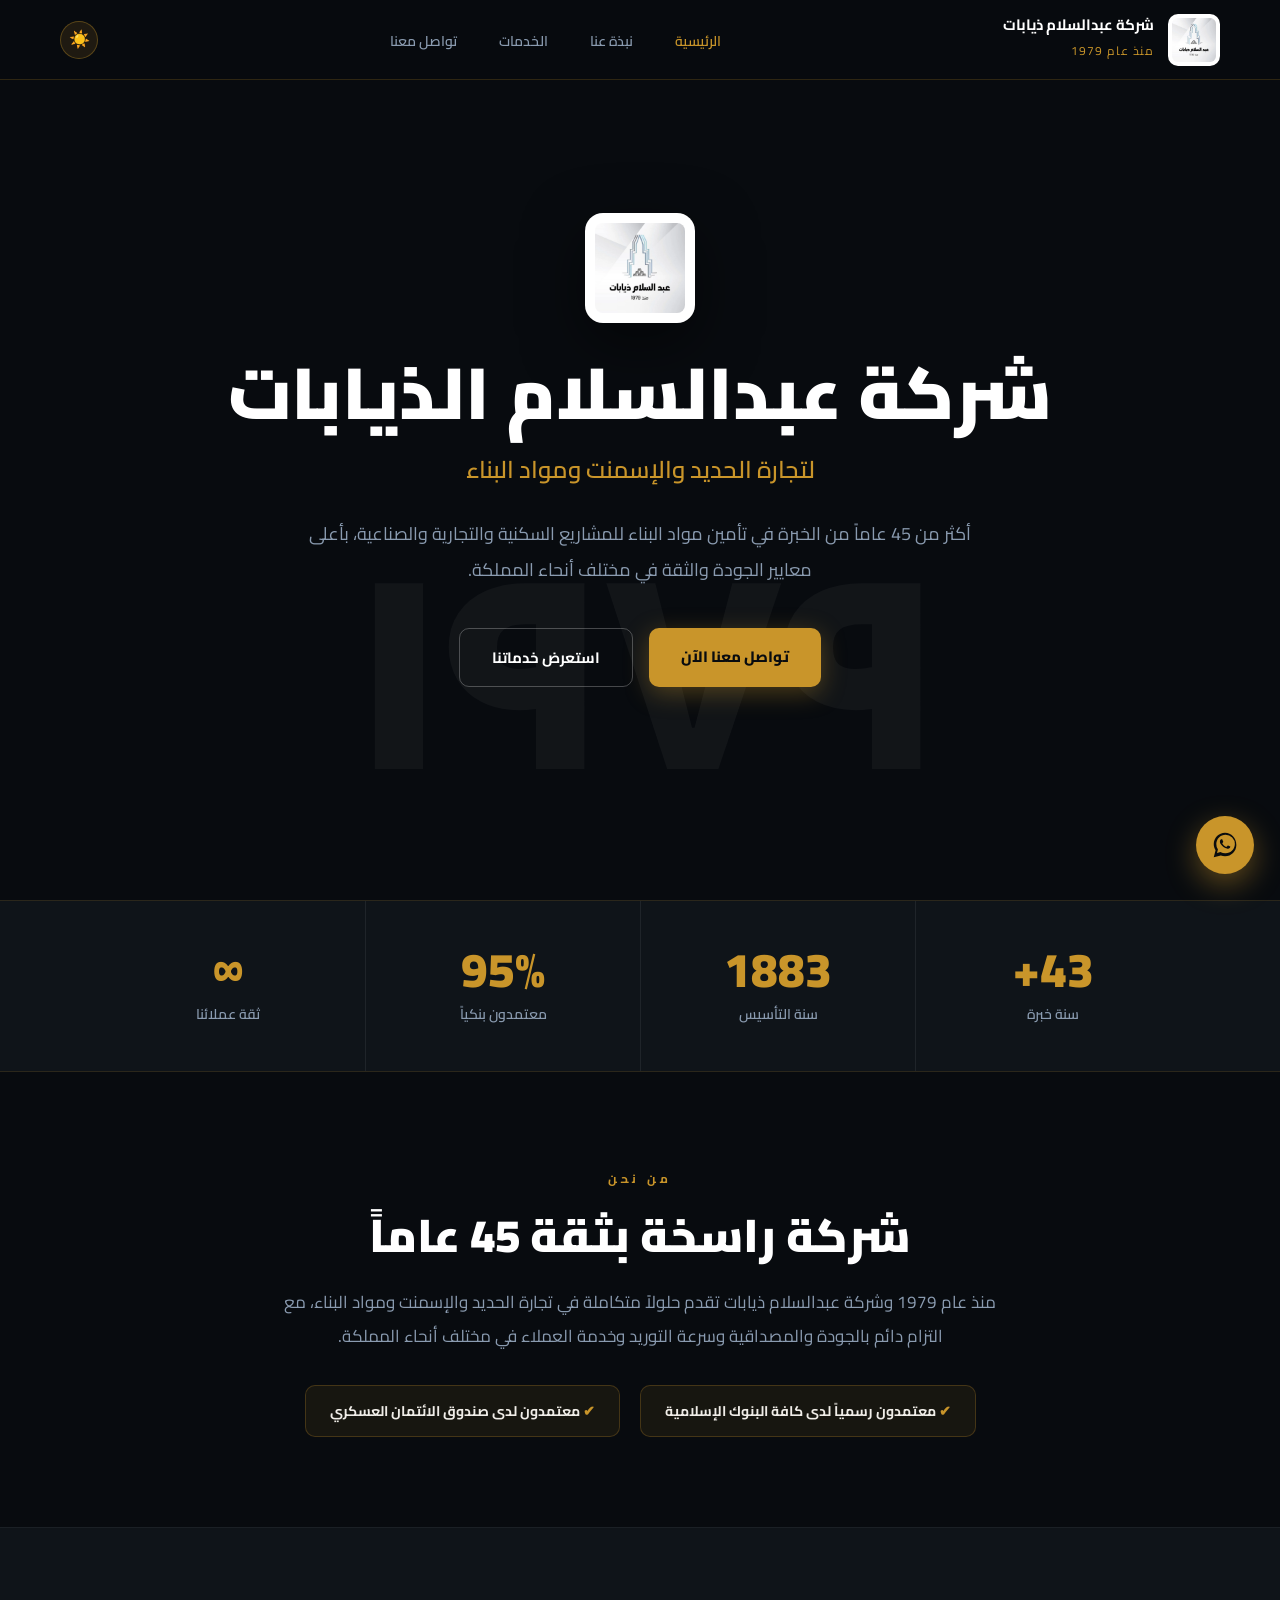
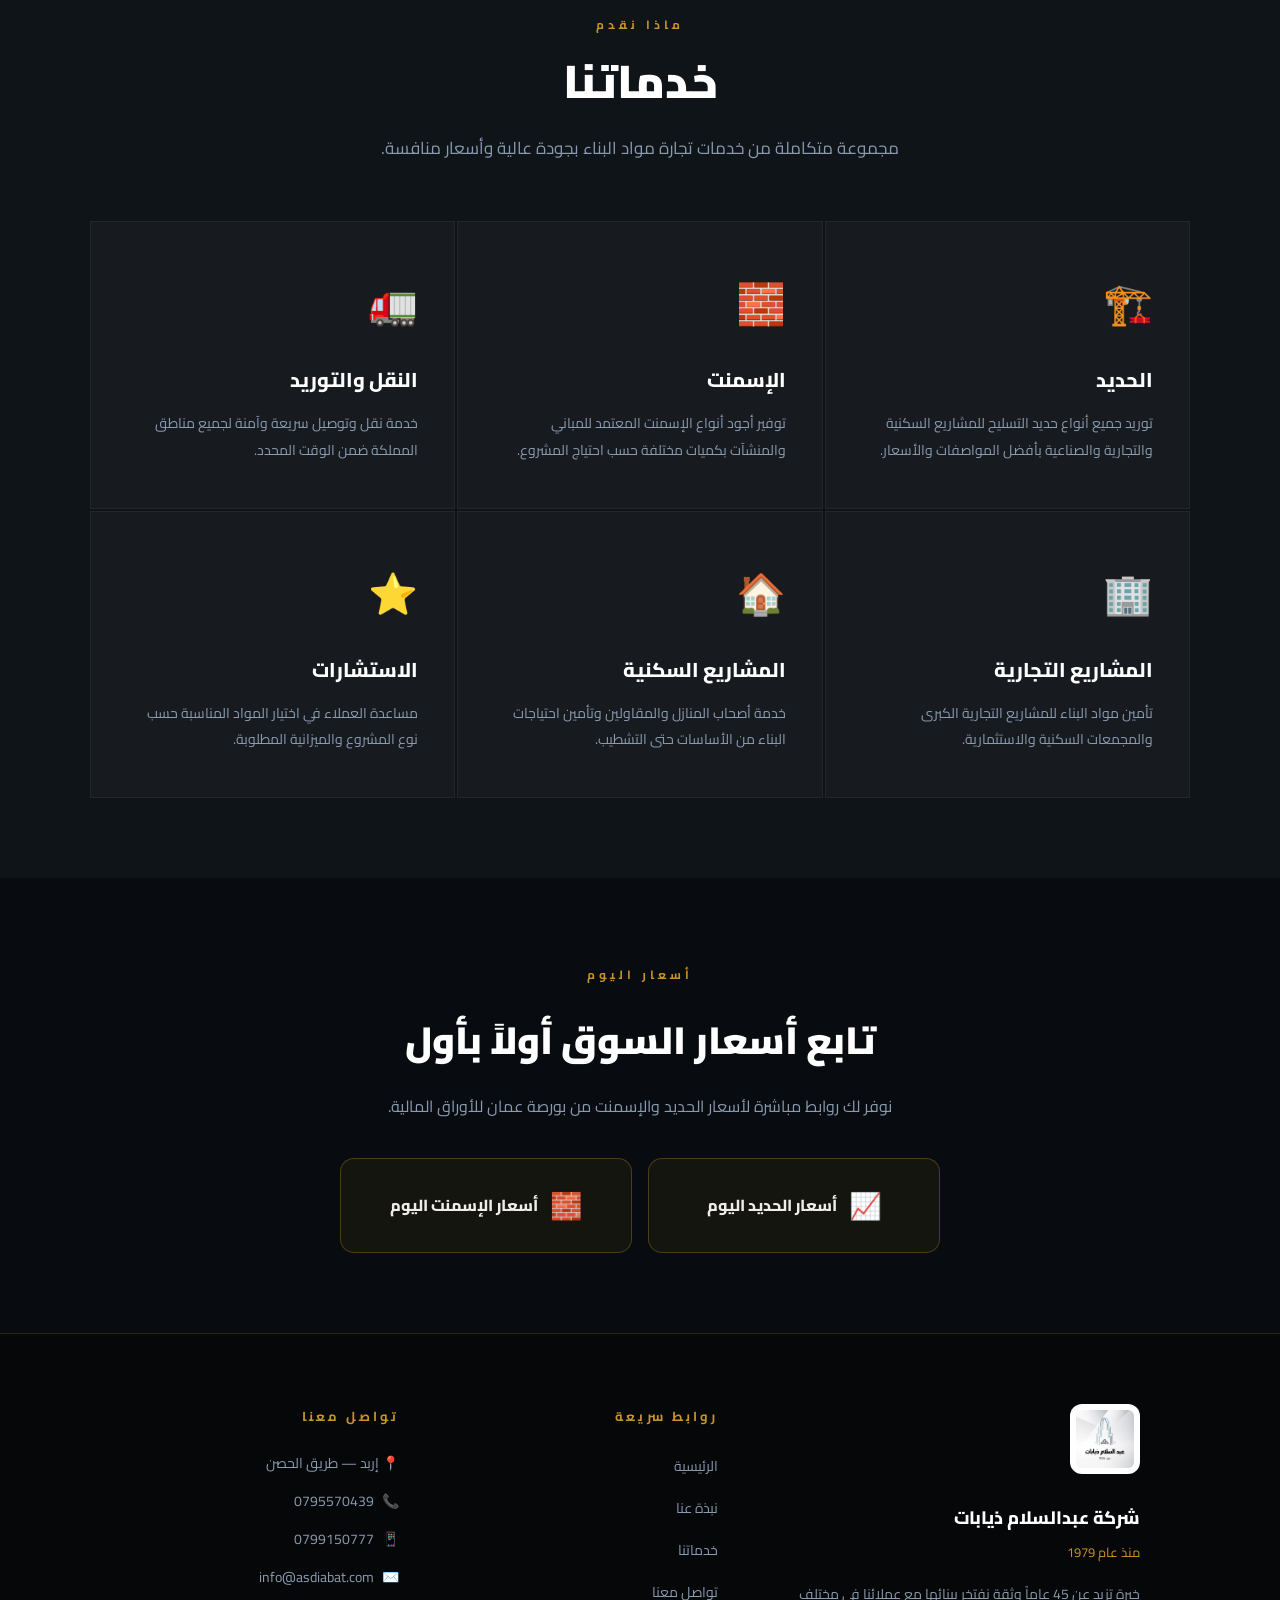
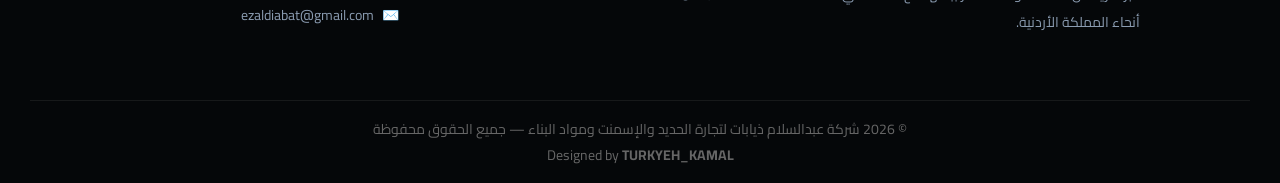
==== commit 788f0053: "Update index.html" ====
--- a/index.html
+++ b/index.html
@@ -623,6 +623,7 @@
 <meta property="og:locale" content="ar_JO">
 <meta name="twitter:card" content="summary">
 <meta name="theme-color" content="#080b0f">
+  <meta name="theme-color" content="#080b0f">
 <link rel="icon" type="image/png" sizes="32x32" href="favicon-32.png">
 <link rel="icon" type="image/png" sizes="192x192" href="favicon-192.png">
 <link rel="icon" type="image/png" sizes="512x512" href="favicon-512.png">
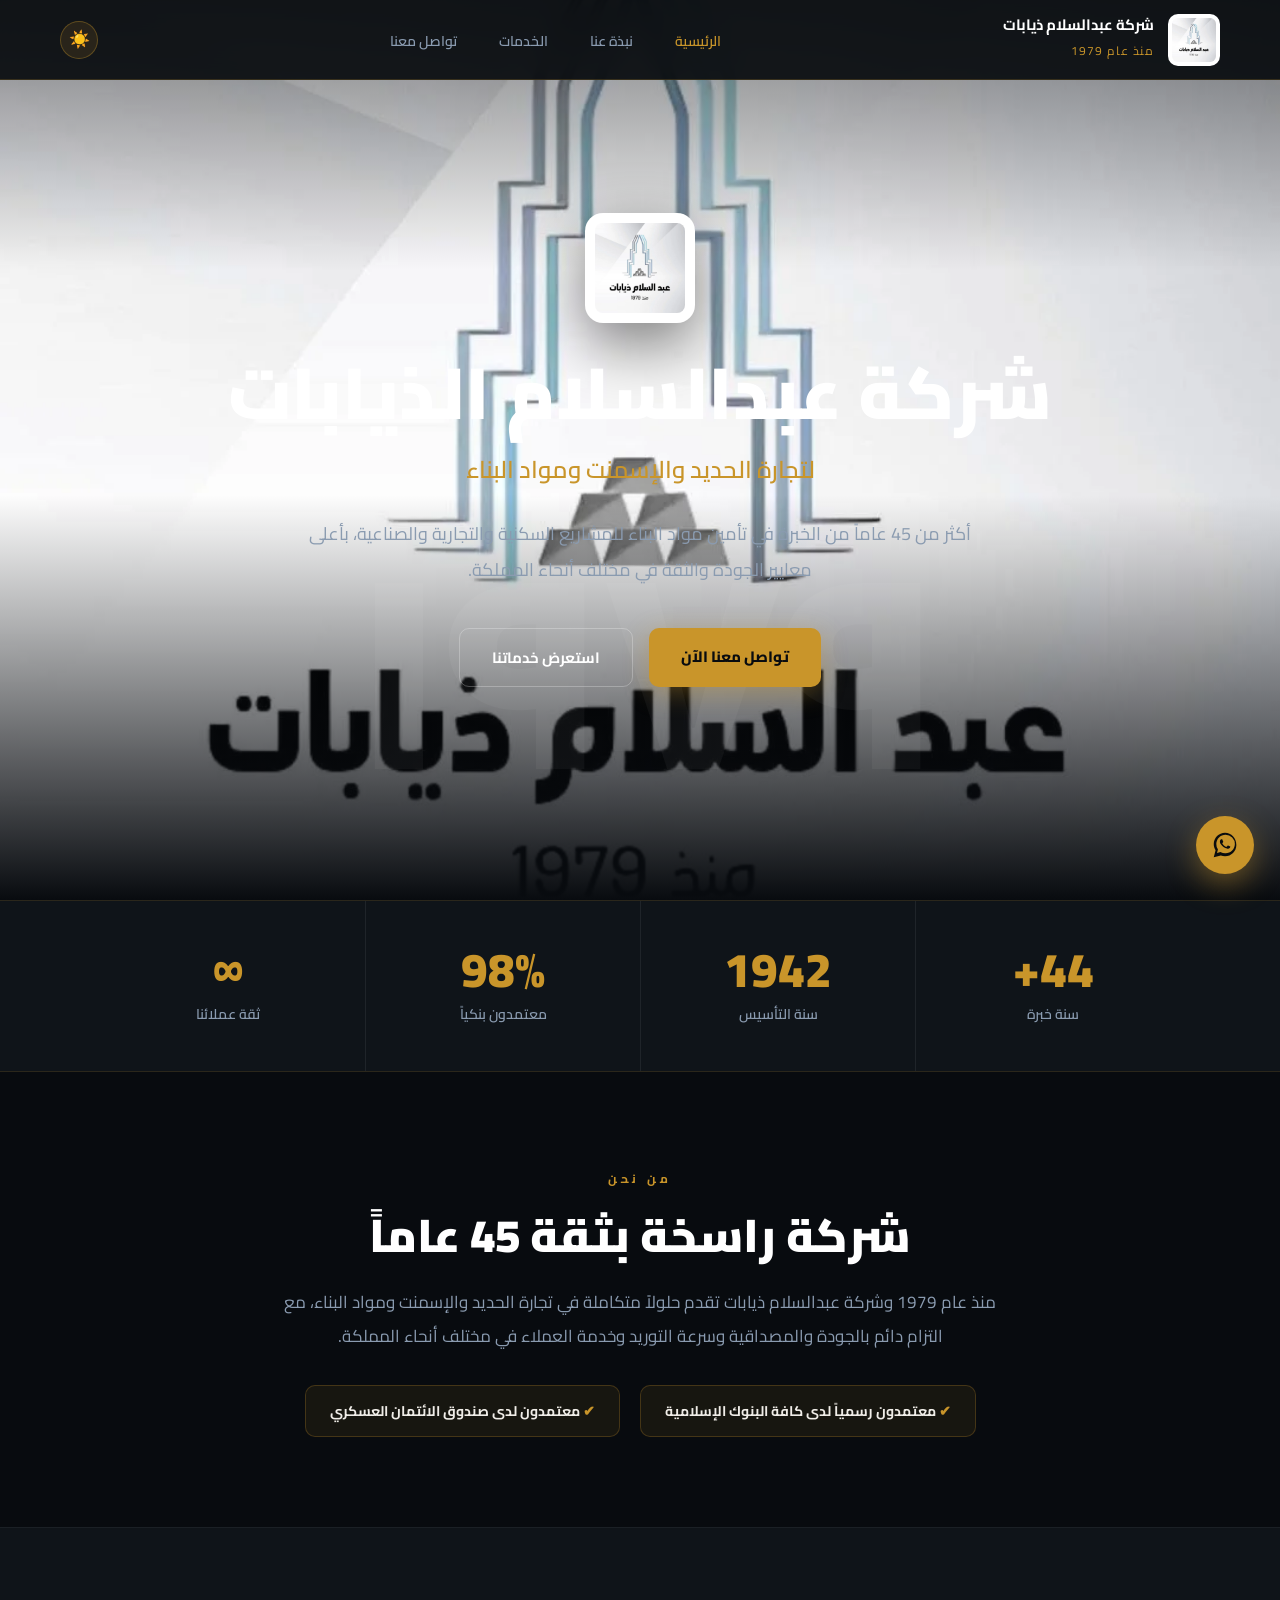
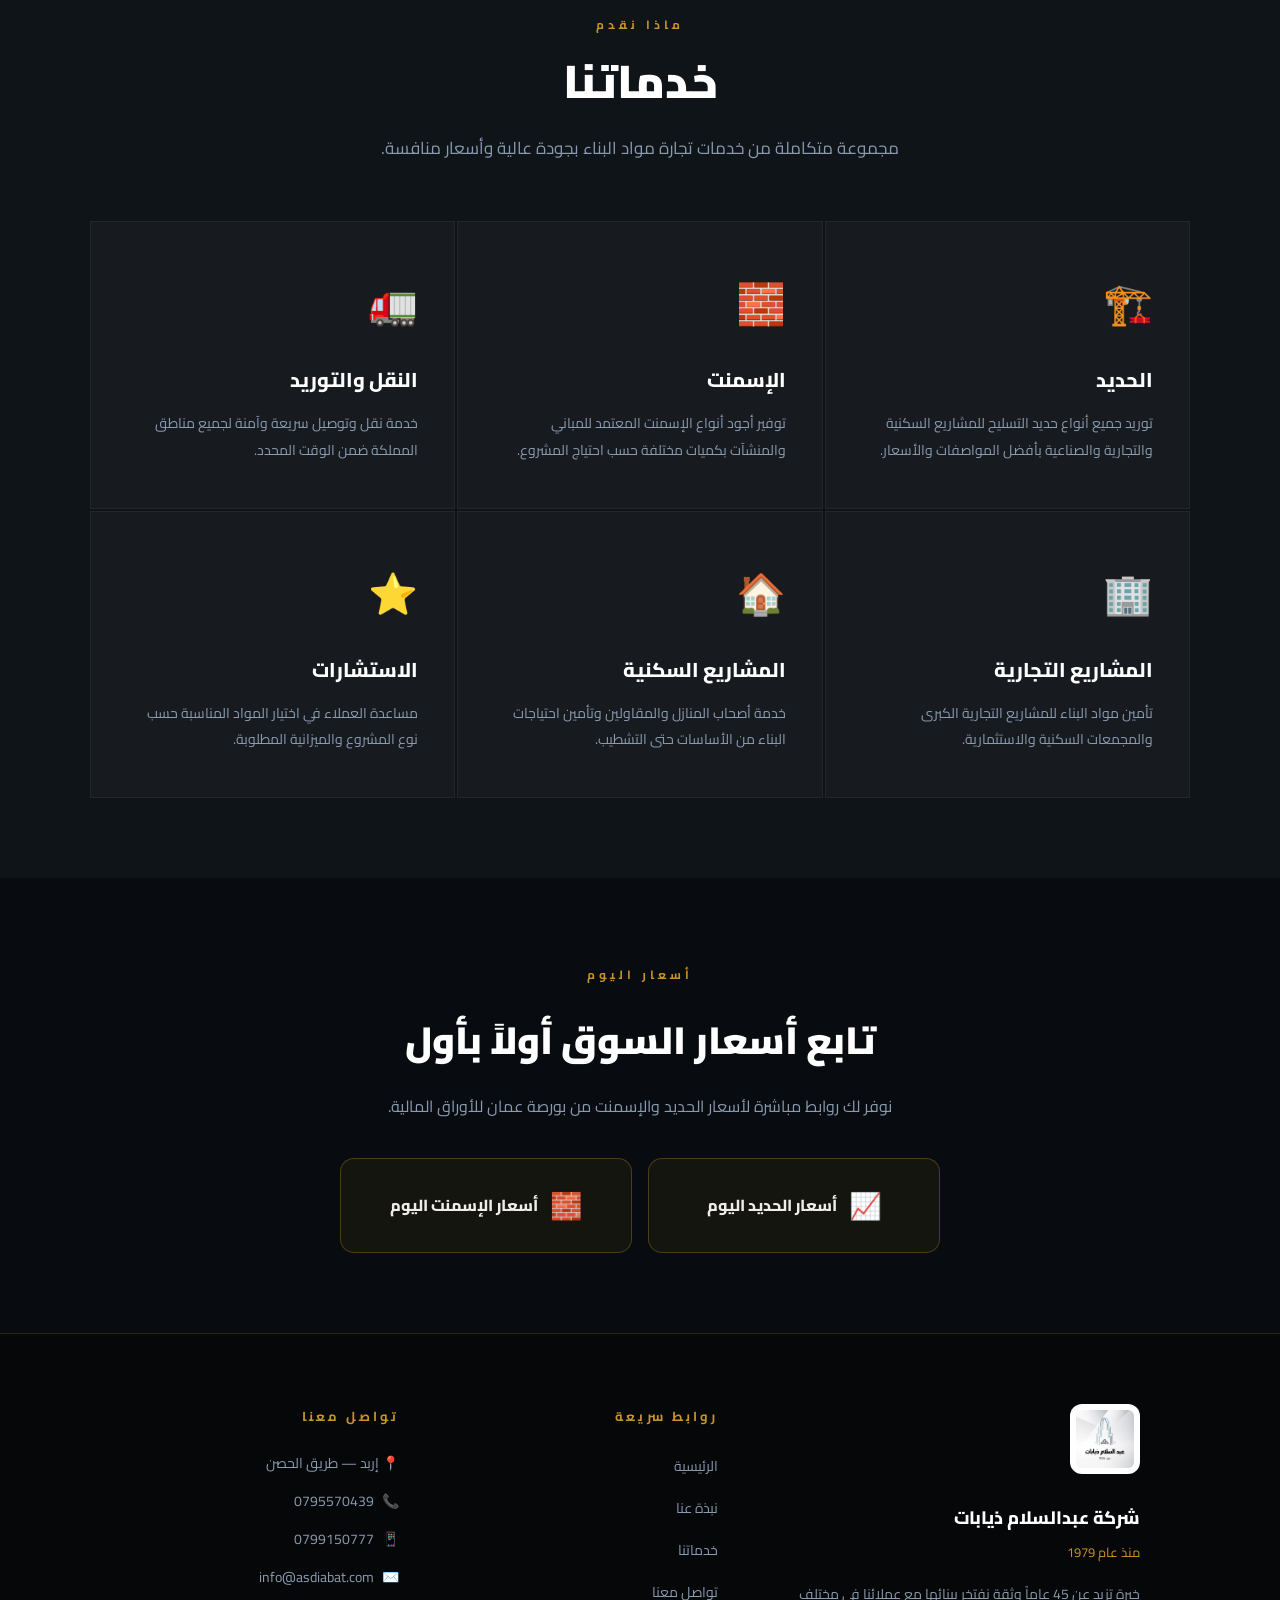
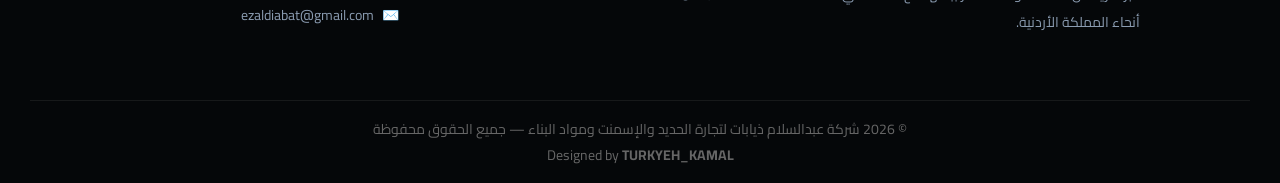
==== commit dca7dc0a: "Update index.html" ====
--- a/index.html
+++ b/index.html
@@ -156,6 +156,8 @@
   justify-content: center;
   text-align: center;
   overflow: hidden;
+  /* خلفية احتياطية تظهر فوراً قبل تحميل الفيديو */
+  background: #080b0f url('aldiabat.webp') center/cover no-repeat;
 }
 
 .hero-video {
@@ -166,6 +168,12 @@
   z-index: 1;
   pointer-events: none;
   filter: brightness(.45) saturate(.6);
+  opacity: 0;
+  transition: opacity .6s ease;
+}
+
+.hero-video.loaded {
+  opacity: 1;
 }
 
 .hero-overlay {
@@ -666,7 +674,12 @@
 
 <!-- HERO -->
 <section class="hero">
-  <video autoplay muted loop playsinline class="hero-video">
+  <video autoplay muted loop playsinline
+         preload="auto"
+         poster="aldiabat.webp"
+         class="hero-video"
+         onloadeddata="this.classList.add('loaded')"
+         onerror="this.style.display='none'">
     <source src="about2.mp4" type="video/mp4">
   </video>
   <div class="hero-overlay"></div>
@@ -828,6 +841,16 @@
       a.style.color = 'var(--gold)';
     }
   });
+
+  // مهلة تحميل الفيديو: إذا ما جهز خلال 4 ثواني، نخفيه ونكتفي بصورة الخلفية
+  (function(){
+    var vid = document.querySelector('.hero-video');
+    if (!vid) return;
+    var timer = setTimeout(function(){
+      if (vid.readyState < 2) { vid.style.display = 'none'; }
+    }, 4000);
+    vid.addEventListener('loadeddata', function(){ clearTimeout(timer); });
+  })();
 </script>
 <button id="back-to-top" aria-label="العودة للأعلى" title="العودة للأعلى">↑</button>
 <a href="https://wa.me/962799150777" target="_blank" class="whatsapp-float" aria-label="تواصل عبر واتساب" title="تواصل عبر واتساب"><svg viewBox="0 0 32 32" width="30" height="30" fill="currentColor" aria-hidden="true"><path d="M16.04 3C9.37 3 4 8.37 4 15.04c0 2.43.71 4.7 1.94 6.6L4 29l7.56-1.9a11.9 11.9 0 0 0 4.48.87h.01c6.67 0 12.04-5.37 12.04-12.04C28.09 8.37 22.71 3 16.04 3zm0 21.9c-1.6 0-3.13-.43-4.46-1.23l-.32-.19-3.78.95.97-3.73-.21-.34a9.85 9.85 0 0 1-1.51-5.32c0-5.46 4.44-9.9 9.9-9.9a9.84 9.84 0 0 1 9.9 9.9c0 5.46-4.45 9.86-9.9 9.86zm5.43-7.4c-.3-.15-1.76-.87-2.03-.97-.27-.1-.47-.15-.67.15-.2.3-.77.97-.94 1.17-.17.2-.35.22-.65.07-.3-.15-1.25-.46-2.38-1.47-.88-.78-1.47-1.75-1.64-2.05-.17-.3-.02-.47.13-.62.15-.15.3-.36.45-.55.15-.2.2-.34.3-.55.1-.2.05-.4-.03-.55-.08-.15-.55-1.32-.75-1.8-.2-.46-.4-.4-.55-.4-.15 0-.32-.02-.5-.02-.17 0-.45.07-.7.34-.25.27-.95.93-.95 2.24 0 1.32.97 2.6 1.1 2.78.13.17 1.85 2.84 4.6 3.97 2.32.95 2.8.77 3.3.7.5-.07 1.6-.65 1.83-1.3.22-.62.22-1.15.15-1.3-.07-.13-.27-.2-.57-.34z"/></svg></a>
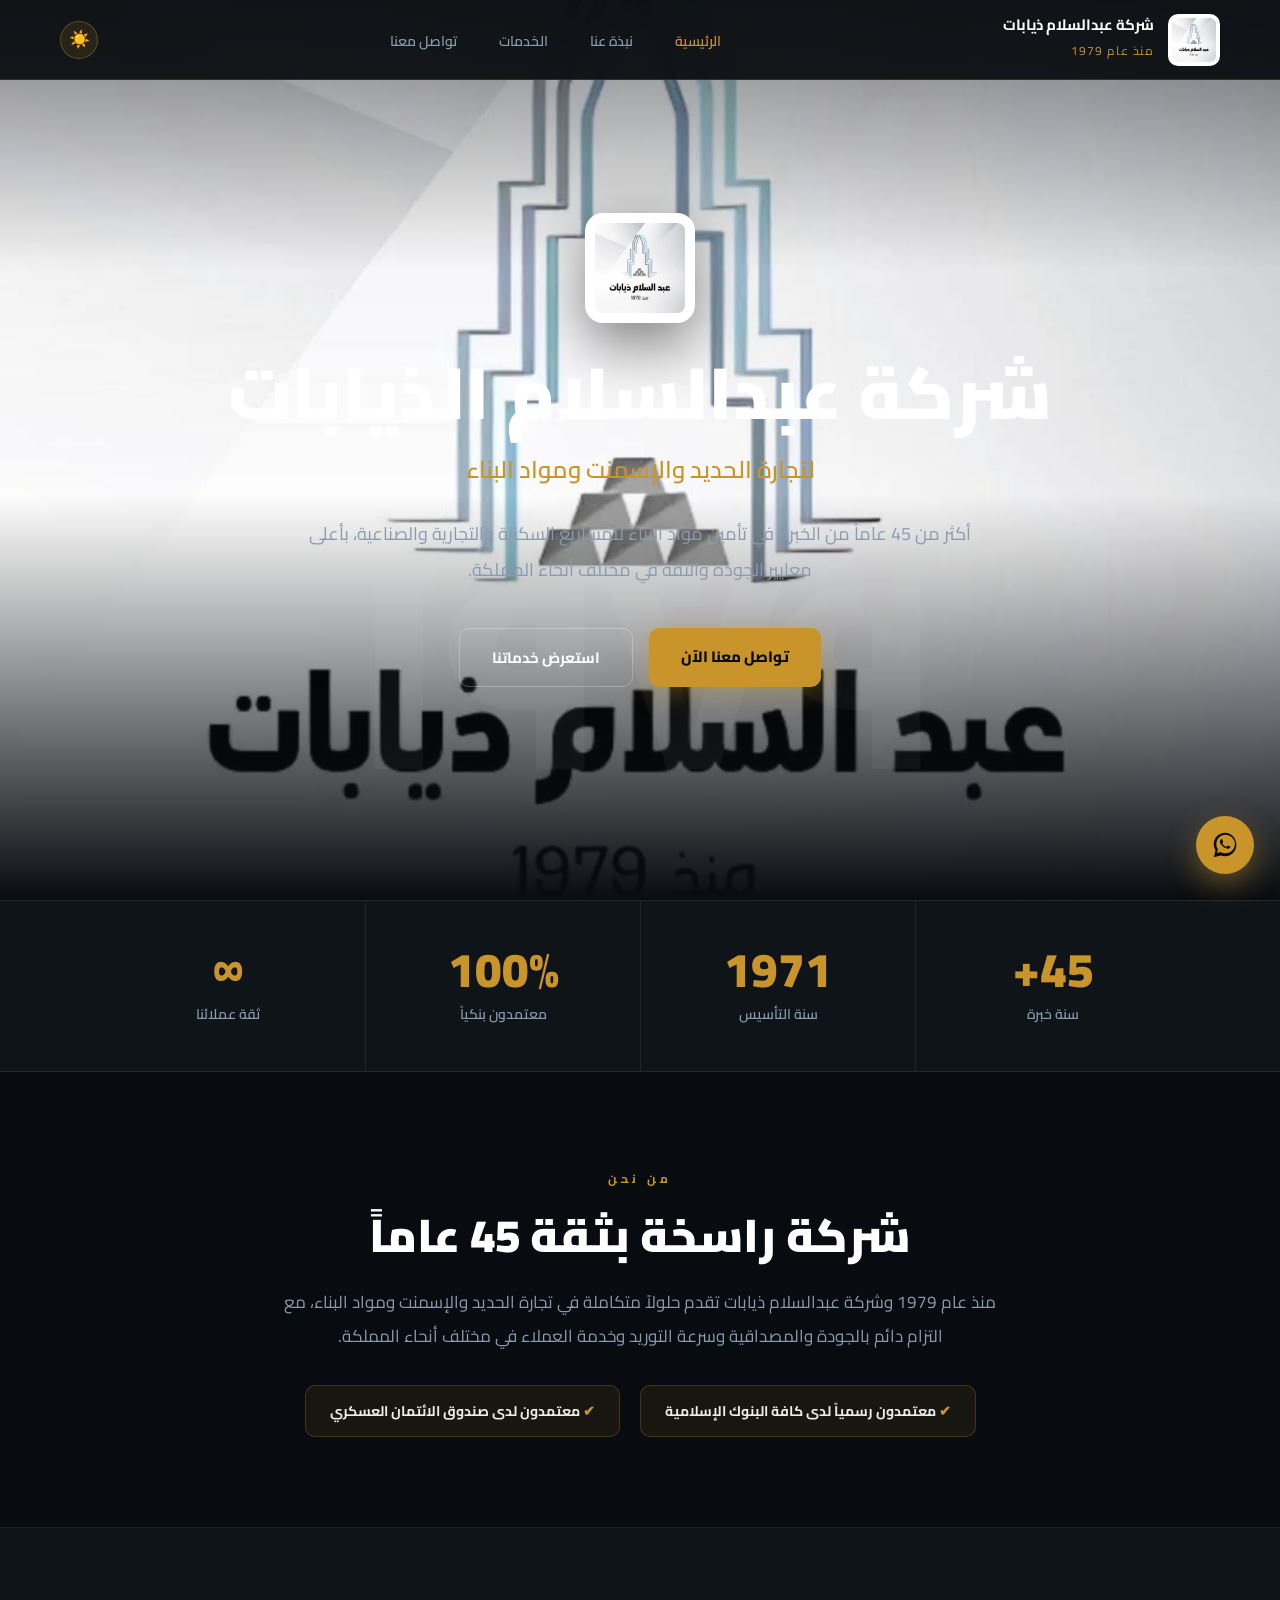
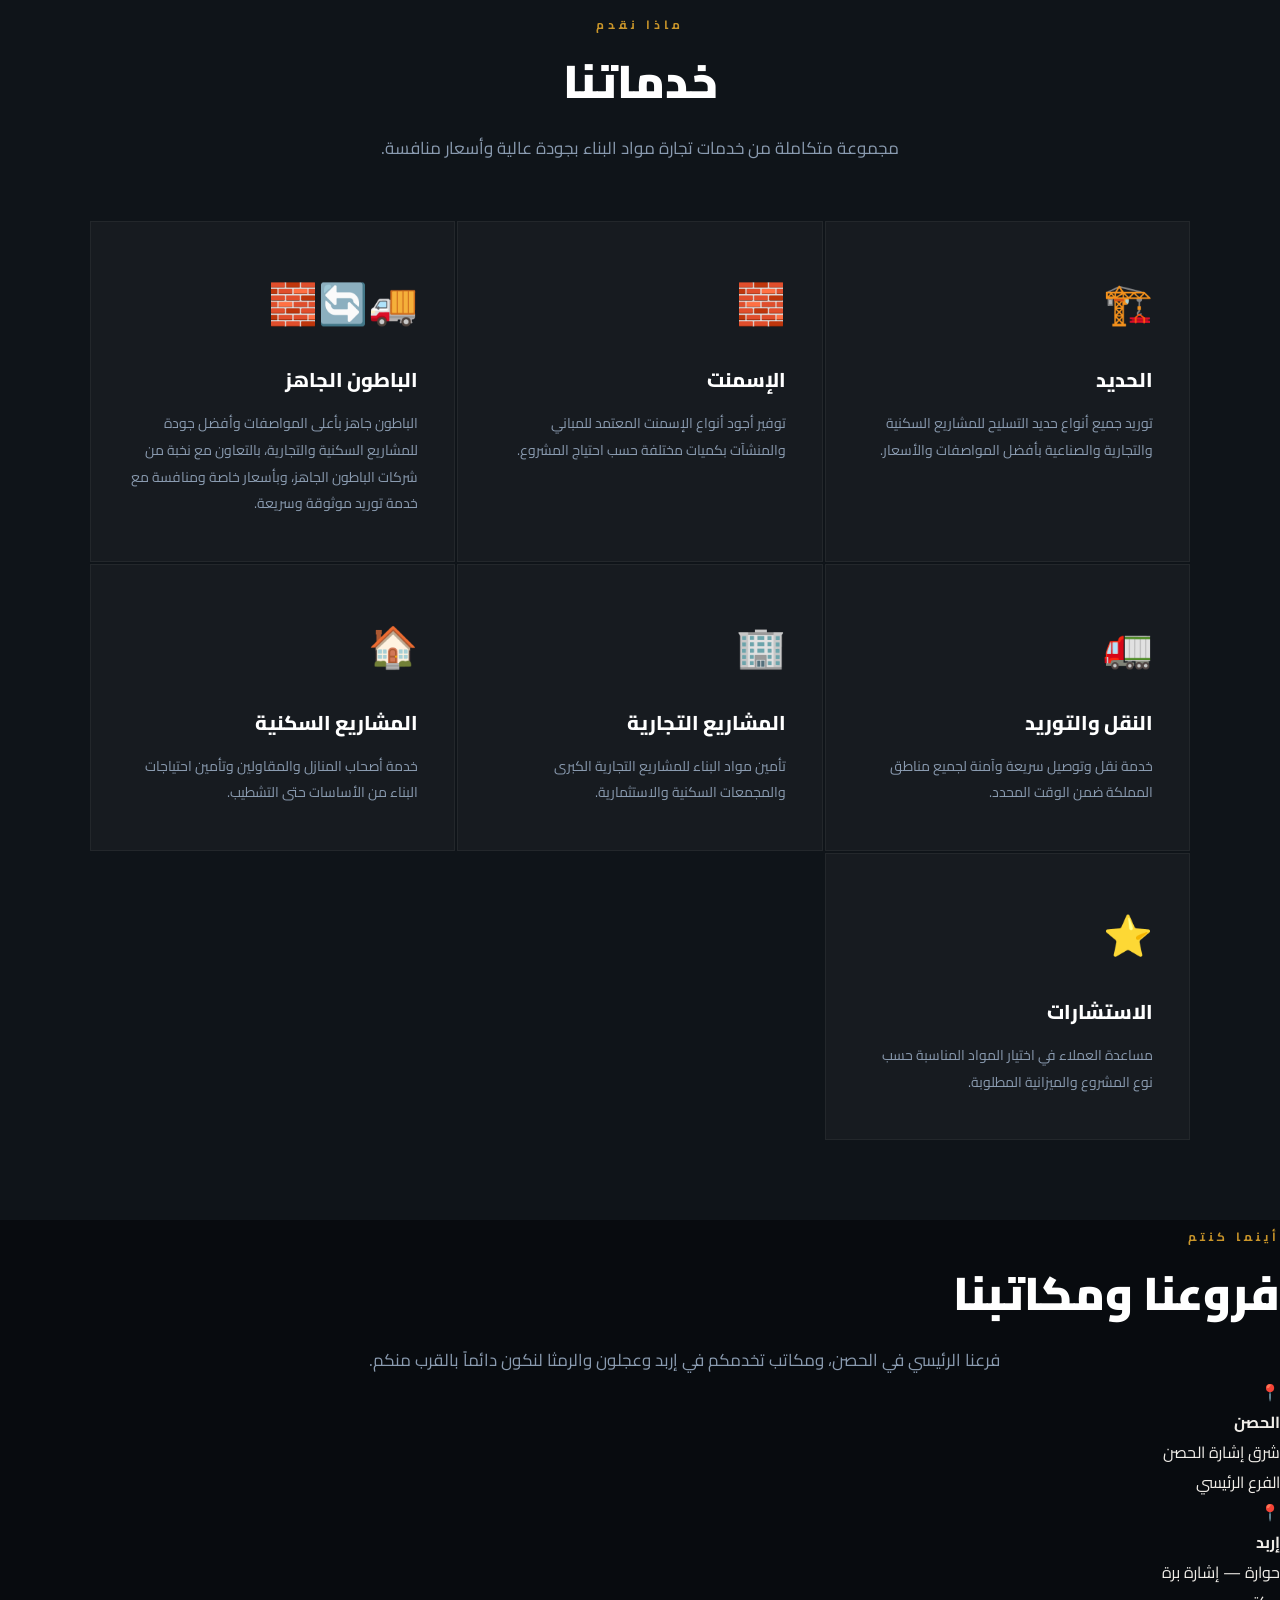
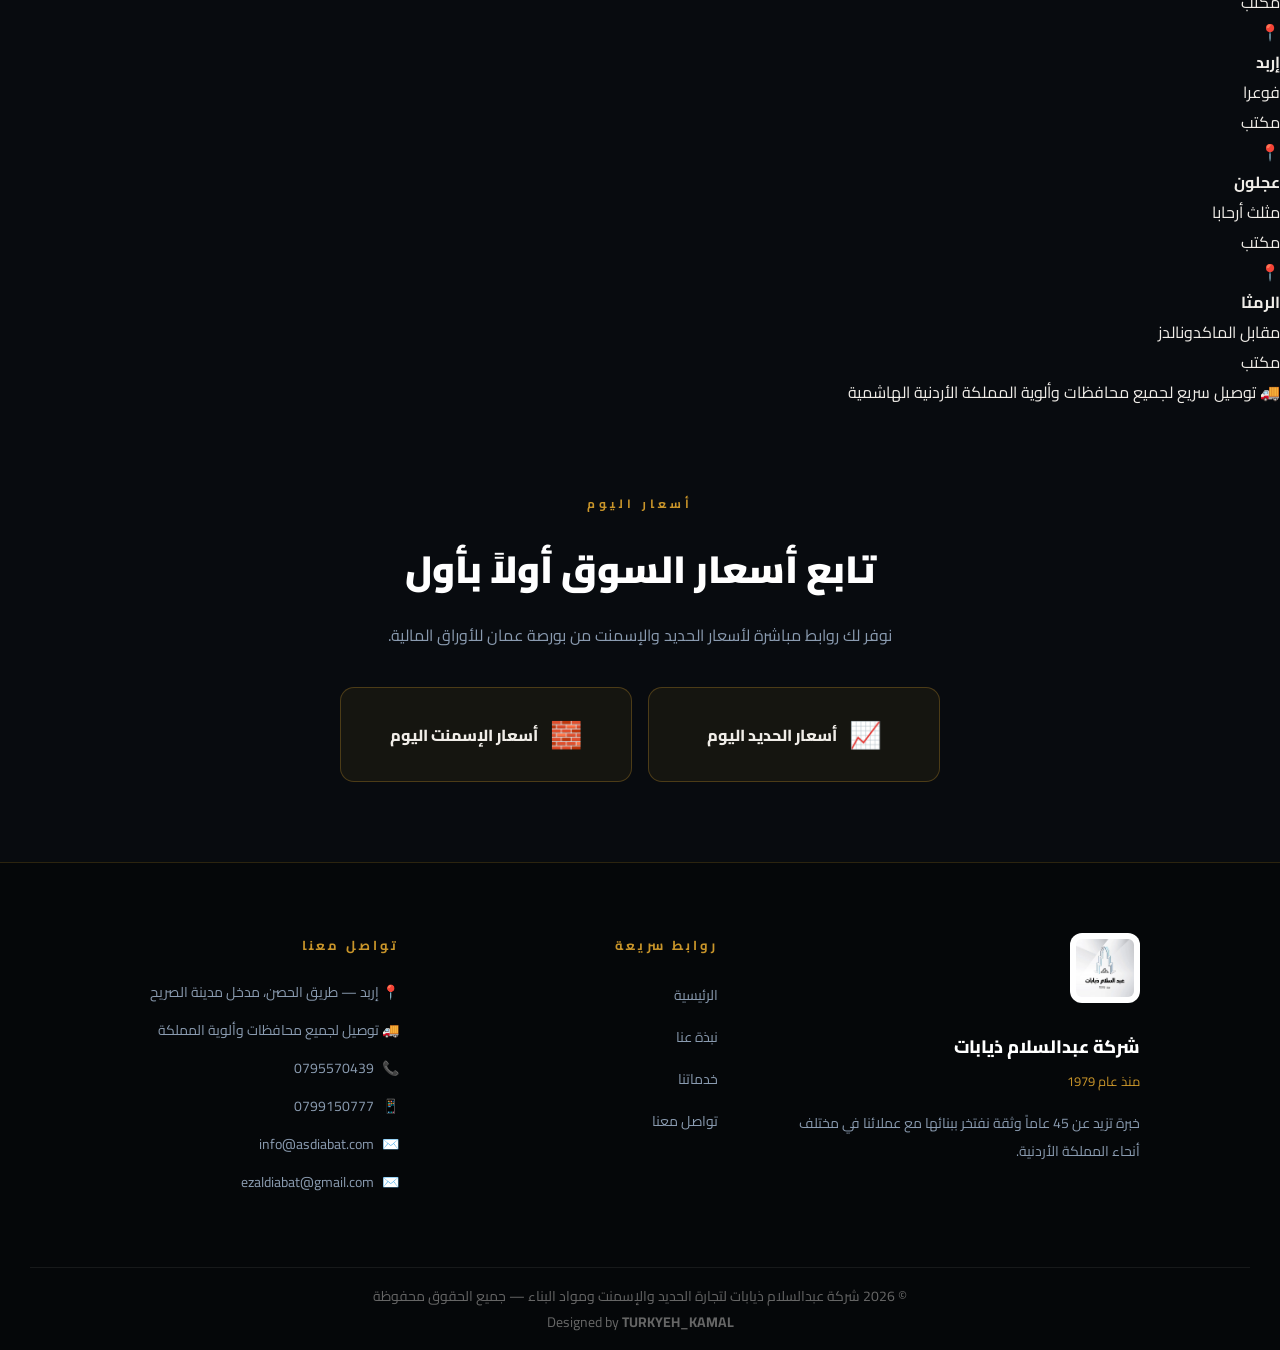
==== commit 303175ab: "Update index.html" ====
--- a/index.html
+++ b/index.html
@@ -755,6 +755,12 @@
         <h3>الإسمنت</h3>
         <p>توفير أجود أنواع الإسمنت المعتمد للمباني والمنشآت بكميات مختلفة حسب احتياج المشروع.</p>
       </div>
+      <div class="service-card is-featured reveal">
+        
+        <span class="service-icon">🚚🔄🧱</span>
+        <h3>الباطون الجاهز</h3>
+        <p>الباطون جاهز بأعلى المواصفات وأفضل جودة للمشاريع السكنية والتجارية، بالتعاون مع نخبة من شركات الباطون الجاهز، وبأسعار خاصة ومنافسة مع خدمة توريد موثوقة وسريعة.</p>
+      </div>
       <div class="service-card reveal">
         <span class="service-icon">🚛</span>
         <h3>النقل والتوريد</h3>
@@ -775,6 +781,54 @@
         <h3>الاستشارات</h3>
         <p>مساعدة العملاء في اختيار المواد المناسبة حسب نوع المشروع والميزانية المطلوبة.</p>
       </div>
+    </div>
+  </div>
+</section>
+
+<!-- BRANCHES -->
+<section class="branches">
+  <div class="branches-inner">
+    <div class="branches-header">
+      <span class="section-eyebrow">أينما كنتم</span>
+      <h2 class="section-title">فروعنا ومكاتبنا</h2>
+      <p class="section-body" style="margin:0 auto">
+        فرعنا الرئيسي في الحصن، ومكاتب تخدمكم في إربد وعجلون والرمثا لنكون دائماً بالقرب منكم.
+      </p>
+    </div>
+    <div class="branches-grid">
+      <div class="branch-card is-main reveal">
+        <div class="branch-pin">📍</div>
+        <h4>الحصن</h4>
+        <p>شرق إشارة الحصن</p>
+        <span class="branch-badge">الفرع الرئيسي</span>
+      </div>
+      <div class="branch-card reveal">
+        <div class="branch-pin">📍</div>
+        <h4>إربد</h4>
+        <p>حوارة — إشارة برة</p>
+        <span class="branch-badge">مكتب</span>
+      </div>
+      <div class="branch-card reveal">
+        <div class="branch-pin">📍</div>
+        <h4>إربد</h4>
+        <p>فوعرا</p>
+        <span class="branch-badge">مكتب</span>
+      </div>
+      <div class="branch-card reveal">
+        <div class="branch-pin">📍</div>
+        <h4>عجلون</h4>
+        <p>مثلث أرحابا</p>
+        <span class="branch-badge">مكتب</span>
+      </div>
+      <div class="branch-card reveal">
+        <div class="branch-pin">📍</div>
+        <h4>الرمثا</h4>
+        <p>مقابل الماكدونالدز</p>
+        <span class="branch-badge">مكتب</span>
+      </div>
+    </div>
+    <div class="branches-delivery reveal">
+      🚚 <span>توصيل سريع</span> لجميع محافظات وألوية المملكة الأردنية الهاشمية
     </div>
   </div>
 </section>
@@ -818,7 +872,8 @@
 
     <div class="footer-col footer-contact">
       <h4>تواصل معنا</h4>
-      <p>📍 إربد — طريق الحصن</p>
+      <p>📍 إربد — طريق الحصن، مدخل مدينة الصريح</p>
+      <p>🚚 توصيل لجميع محافظات وألوية المملكة</p>
       <p>📞 <a href="tel:0795570439">0795570439</a></p>
       <p>📱 <a href="tel:0799150777">0799150777</a></p>
       <p>✉️ <a href="mailto:info@asdiabat.com">info@asdiabat.com</a></p>
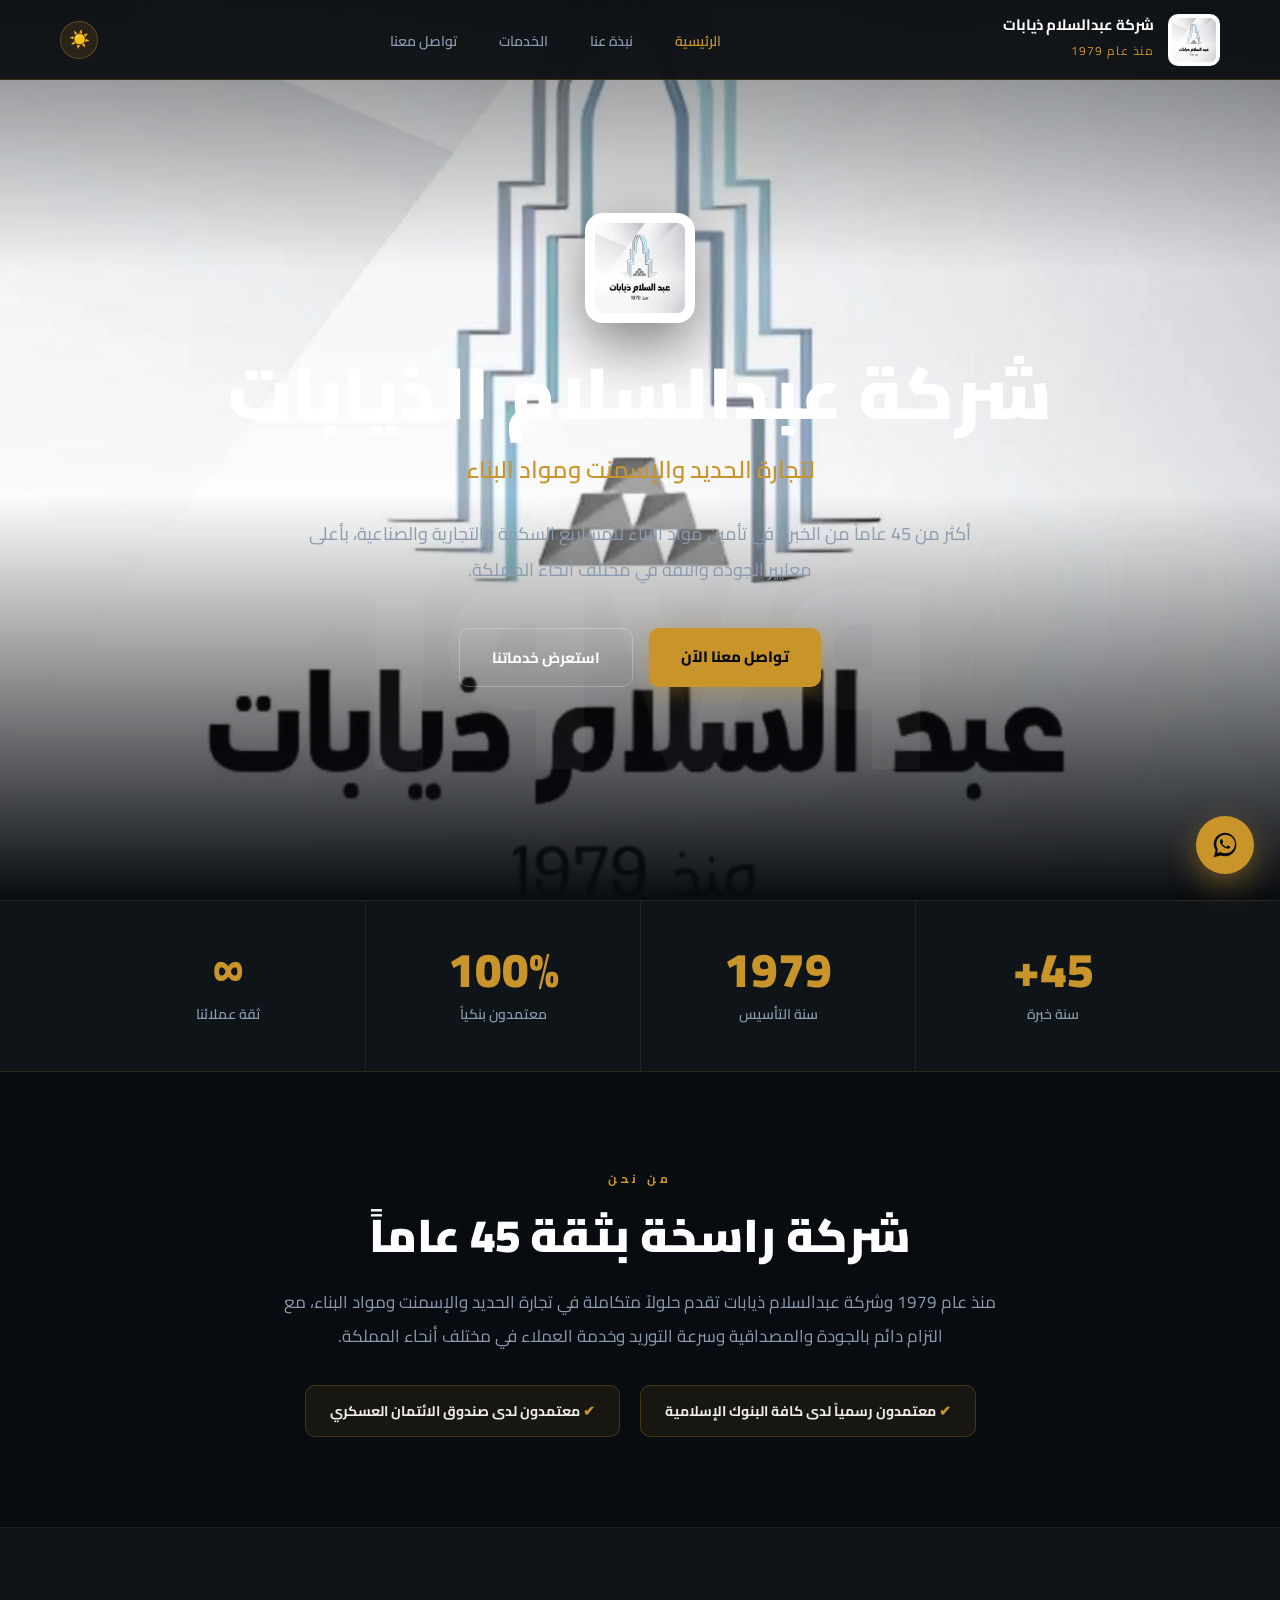
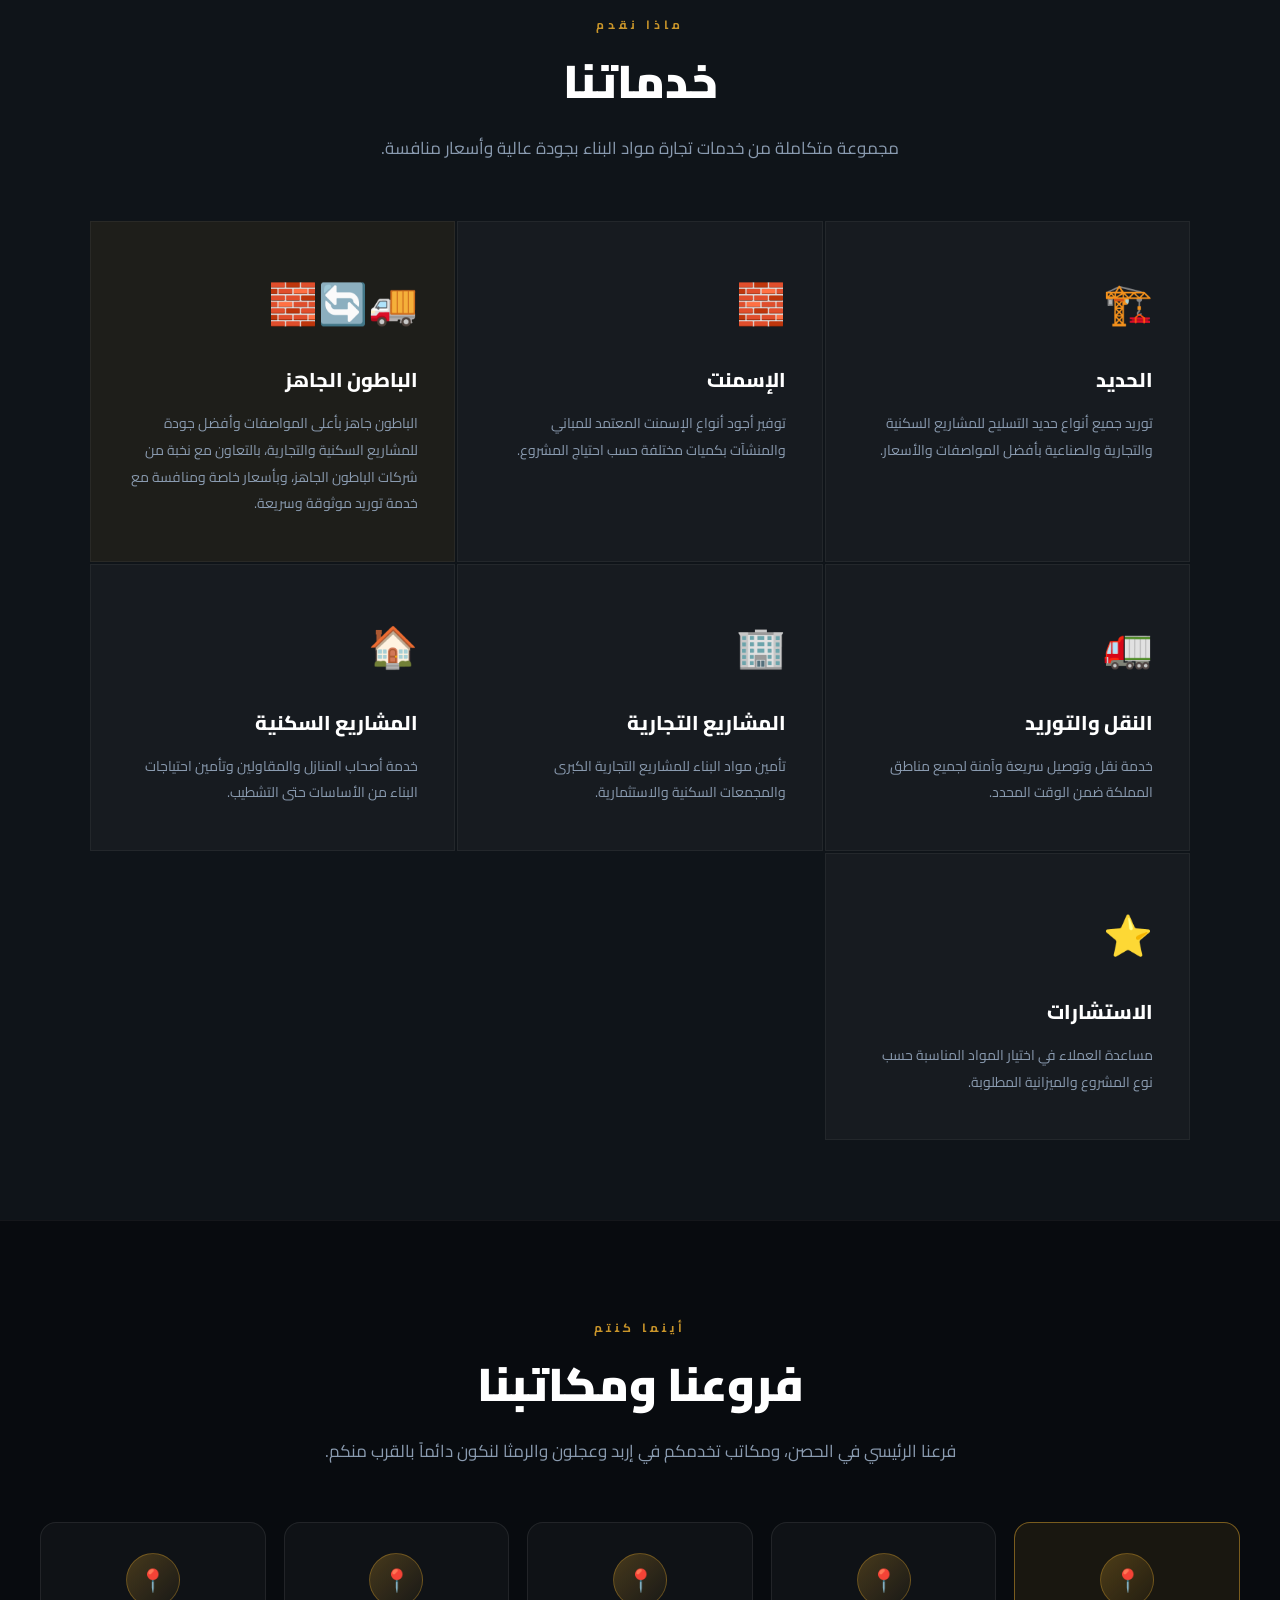
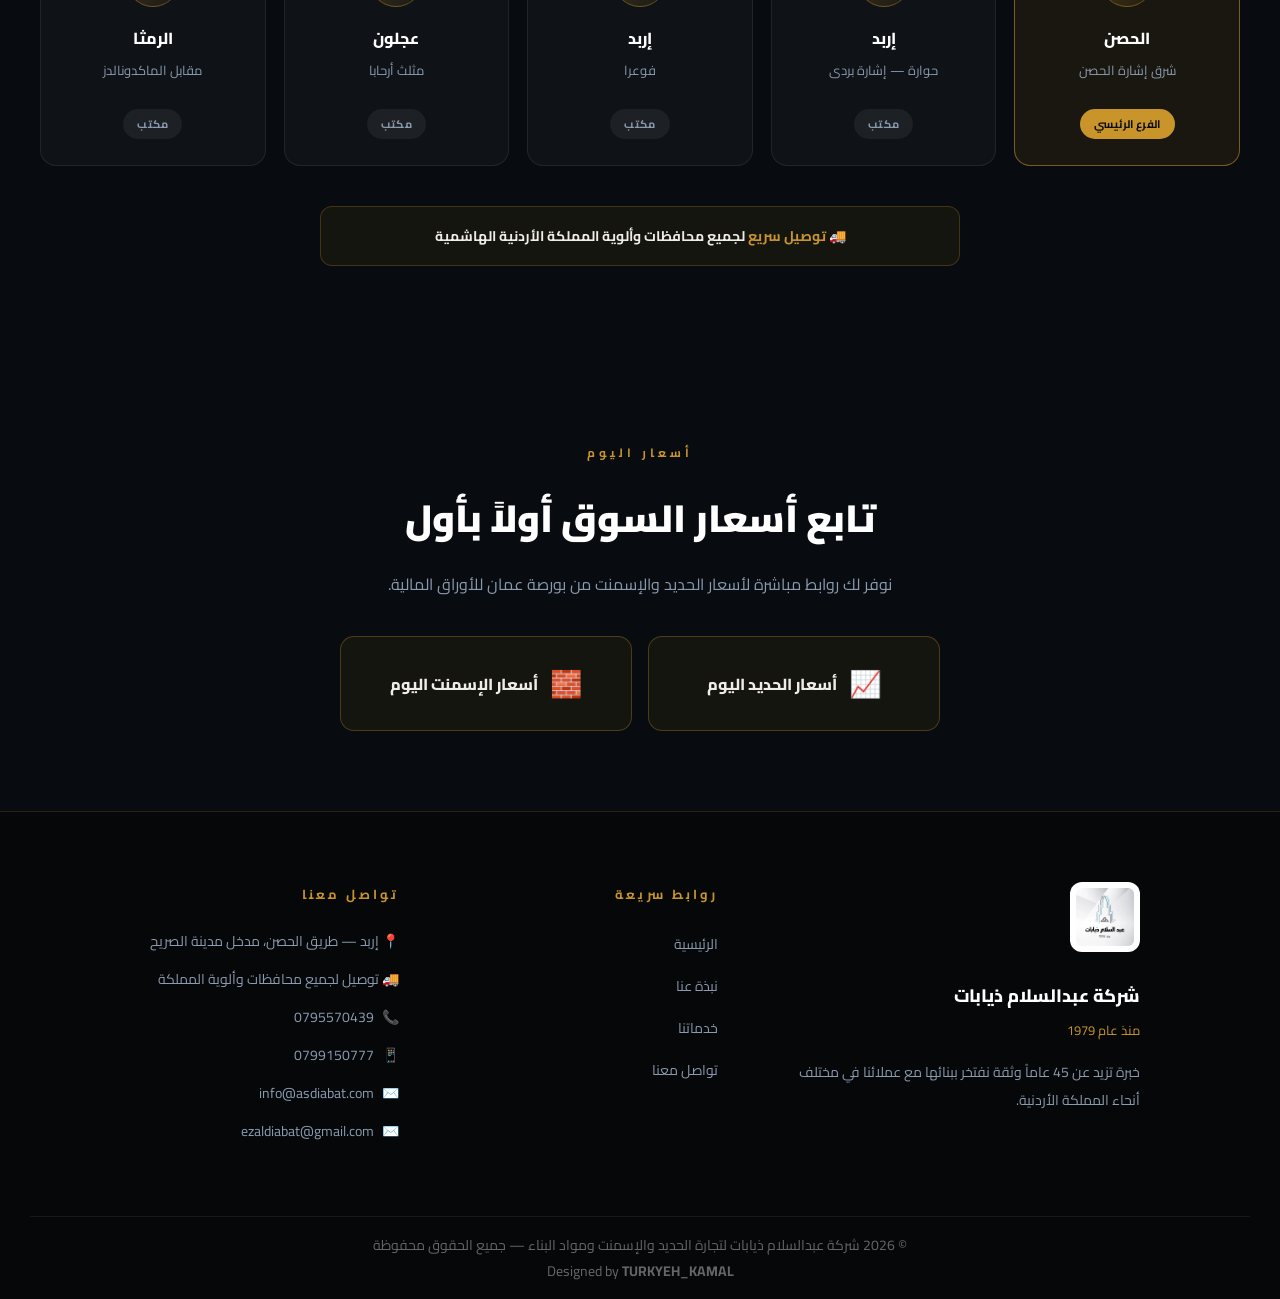
==== commit eb4248bf: "Update index.html" ====
--- a/index.html
+++ b/index.html
@@ -805,7 +805,7 @@
       <div class="branch-card reveal">
         <div class="branch-pin">📍</div>
         <h4>إربد</h4>
-        <p>حوارة — إشارة برة</p>
+        <p>حوارة — إشارة بردى </p>
         <span class="branch-badge">مكتب</span>
       </div>
       <div class="branch-card reveal">
--- a/main.css
+++ b/main.css
@@ -178,6 +178,118 @@
 /* ---------- Animated counters ready state ---------- */
 [data-count] { font-variant-numeric: tabular-nums; }
 
+/* ============================================================
+   Branches / Offices Section (shared across pages)
+   ============================================================ */
+.branches {
+  padding: 90px 30px;
+  background: var(--black, #080b0f);
+  border-top: 1px solid rgba(255,255,255,0.05);
+}
+.branches-inner { max-width: 1200px; margin: 0 auto; }
+.branches-header { text-align: center; margin-bottom: 54px; }
+.branches-grid {
+  display: grid;
+  grid-template-columns: repeat(5, 1fr);
+  gap: 18px;
+}
+.branch-card {
+  background: rgba(255,255,255,.03);
+  border: 1px solid rgba(255,255,255,.08);
+  border-radius: 16px;
+  padding: 30px 18px 26px;
+  text-align: center;
+  transition: .3s;
+  position: relative;
+}
+.branch-card:hover {
+  border-color: var(--gold, #c9952a);
+  background: rgba(201,149,42,.07);
+  transform: translateY(-6px);
+  box-shadow: 0 16px 34px rgba(0,0,0,.3);
+}
+.branch-card.is-main {
+  border-color: rgba(201,149,42,.55);
+  background: rgba(201,149,42,.09);
+}
+.branch-pin {
+  width: 54px; height: 54px;
+  border-radius: 50%;
+  background: linear-gradient(135deg, rgba(201,149,42,.3), rgba(201,149,42,.05));
+  border: 1px solid rgba(201,149,42,.4);
+  display: flex; align-items: center; justify-content: center;
+  font-size: 22px;
+  margin: 0 auto 16px;
+  color: var(--gold, #c9952a);
+}
+.branch-card h4 {
+  font-size: 16px; font-weight: 800;
+  color: var(--white, #fff);
+  margin-bottom: 6px;
+}
+.branch-card p {
+  font-size: 13px;
+  color: var(--steel, #8a9bb0);
+  line-height: 1.8;
+  min-height: 36px;
+}
+.branch-badge {
+  display: inline-block;
+  margin-top: 14px;
+  font-size: 11px;
+  font-weight: 700;
+  letter-spacing: .3px;
+  padding: 5px 14px;
+  border-radius: 20px;
+  background: rgba(255,255,255,.06);
+  color: var(--steel, #8a9bb0);
+}
+.branch-card.is-main .branch-badge {
+  background: var(--gold, #c9952a);
+  color: #0a0c0e;
+}
+.branches-delivery {
+  margin-top: 40px;
+  text-align: center;
+  font-size: 14px;
+  font-weight: 700;
+  color: var(--offwhite, #f0ede8);
+  background: rgba(201,149,42,.07);
+  border: 1px solid rgba(201,149,42,.25);
+  border-radius: 12px;
+  padding: 16px 20px;
+  max-width: 640px;
+  margin-inline: auto;
+}
+.branches-delivery span { color: var(--gold, #c9952a); }
+
+@media (max-width: 1000px) {
+  .branches-grid { grid-template-columns: repeat(3, 1fr); }
+}
+@media (max-width: 600px) {
+  .branches-grid { grid-template-columns: repeat(2, 1fr); }
+}
+
+/* ---------- Ready-mix concrete highlight card ---------- */
+.service-card.is-featured,
+.service-block.is-featured {
+  position: relative;
+}
+.service-card.is-featured {
+  background: rgba(201,149,42,.08);
+}
+.featured-tag {
+  position: absolute;
+  top: 16px; left: 16px;
+  background: var(--gold, #c9952a);
+  color: #0a0c0e;
+  font-size: 11px;
+  font-weight: 800;
+  padding: 4px 12px;
+  border-radius: 20px;
+  letter-spacing: .3px;
+}
+
 /* ---------- Clean, on-brand focus style (no ugly default outline box) ---------- */
 a, button {
   -webkit-tap-highlight-color: transparent;
